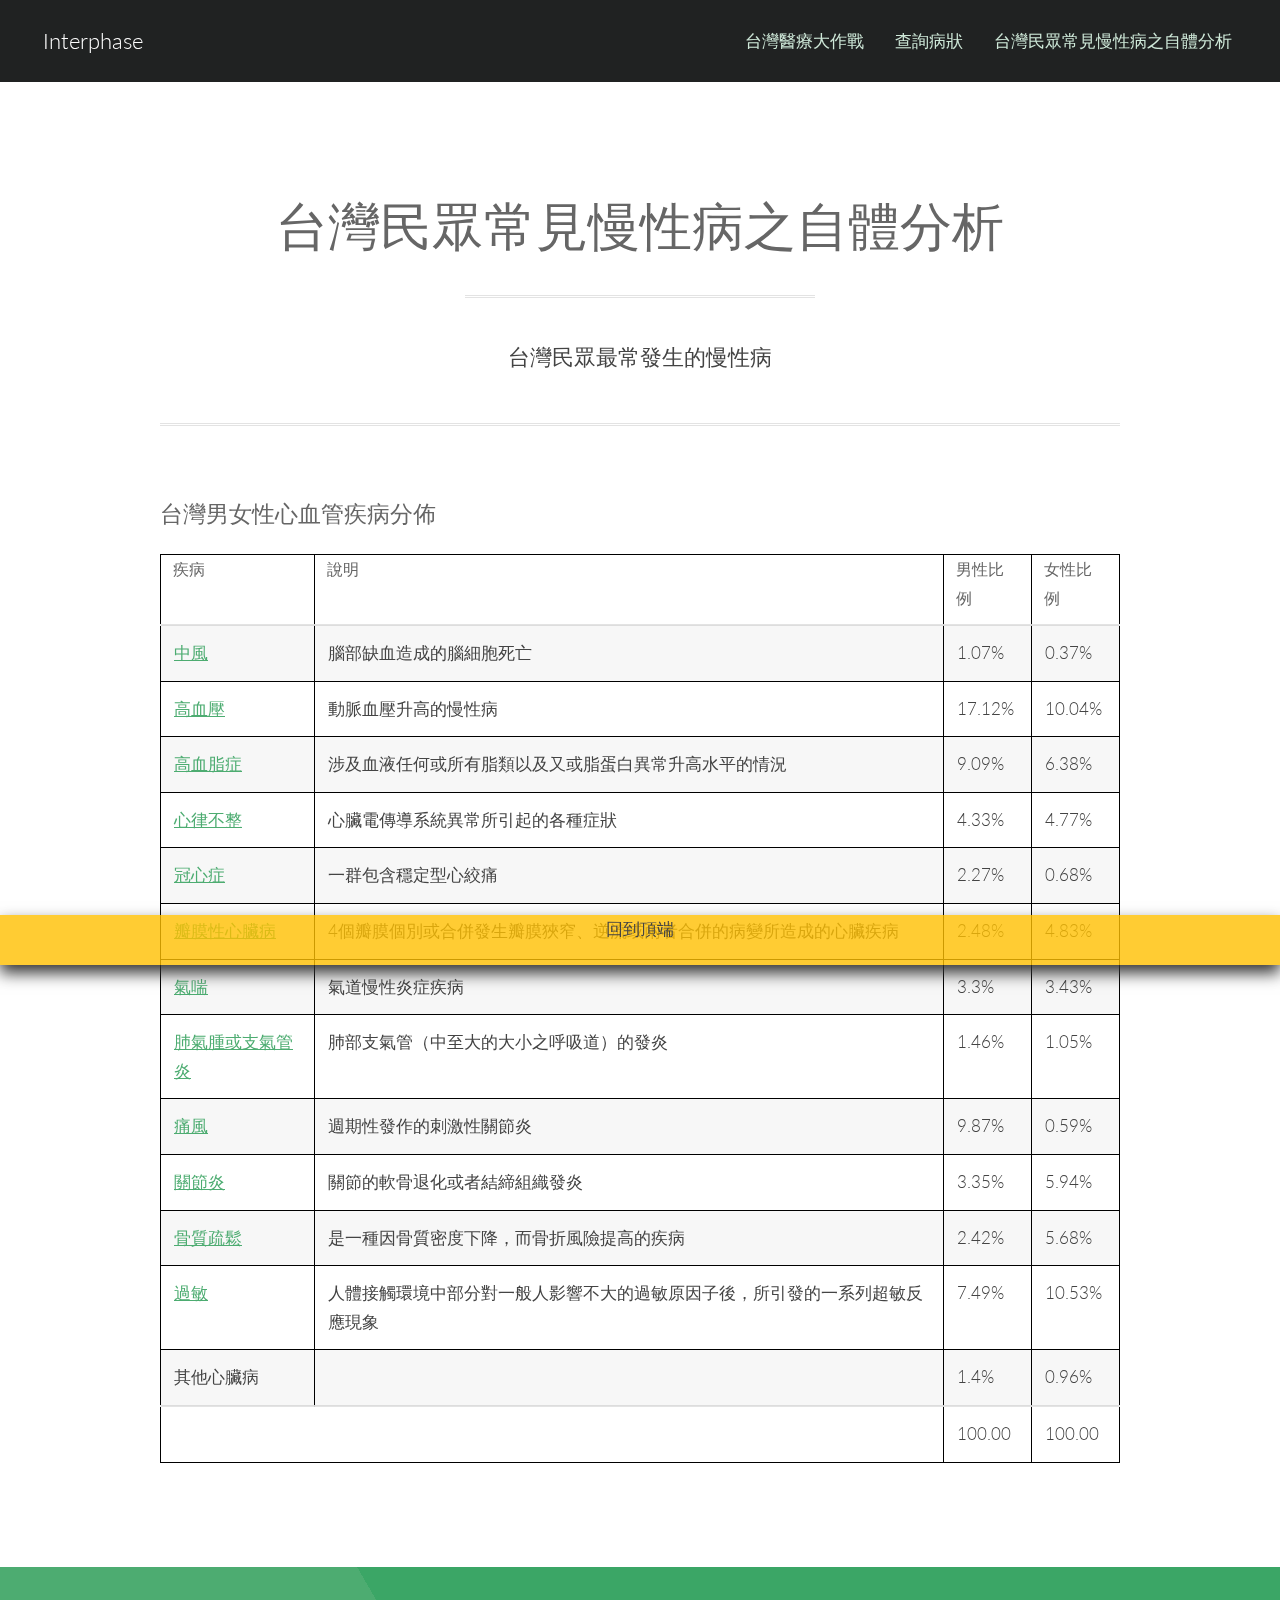
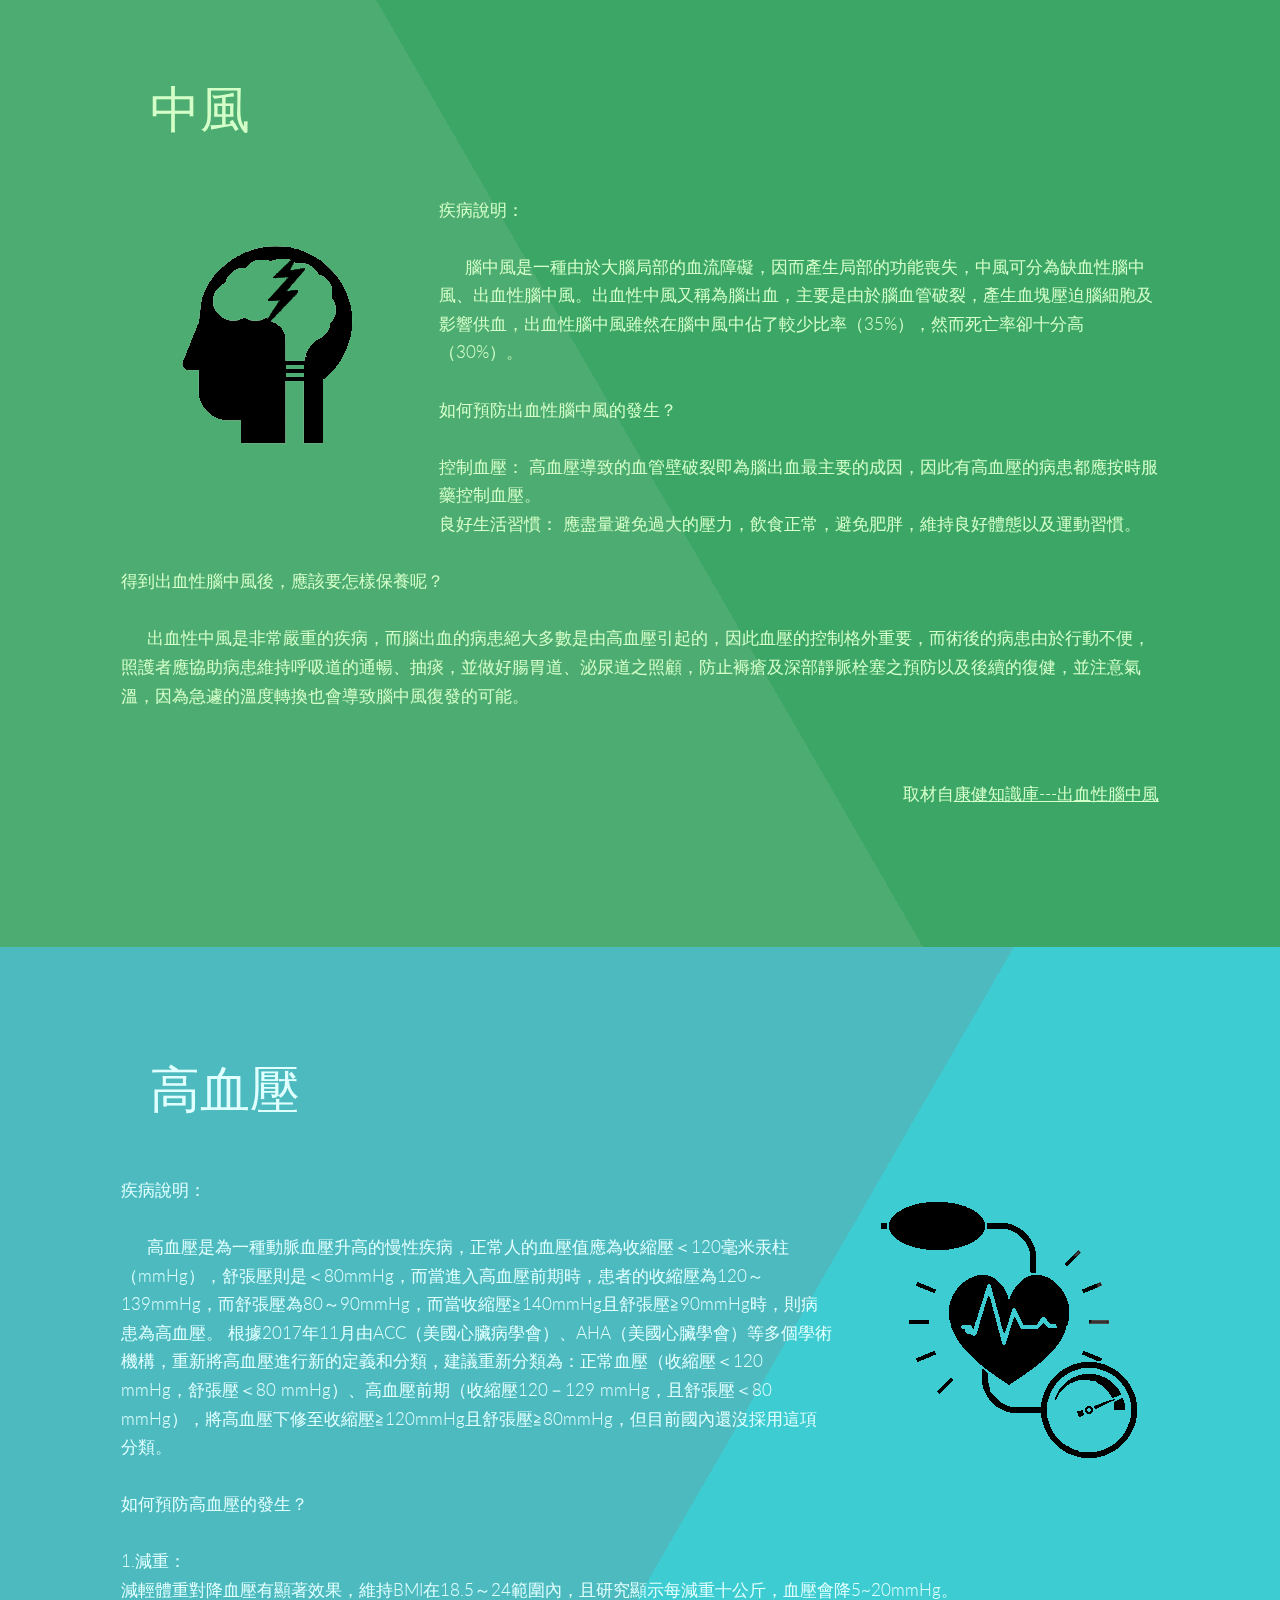
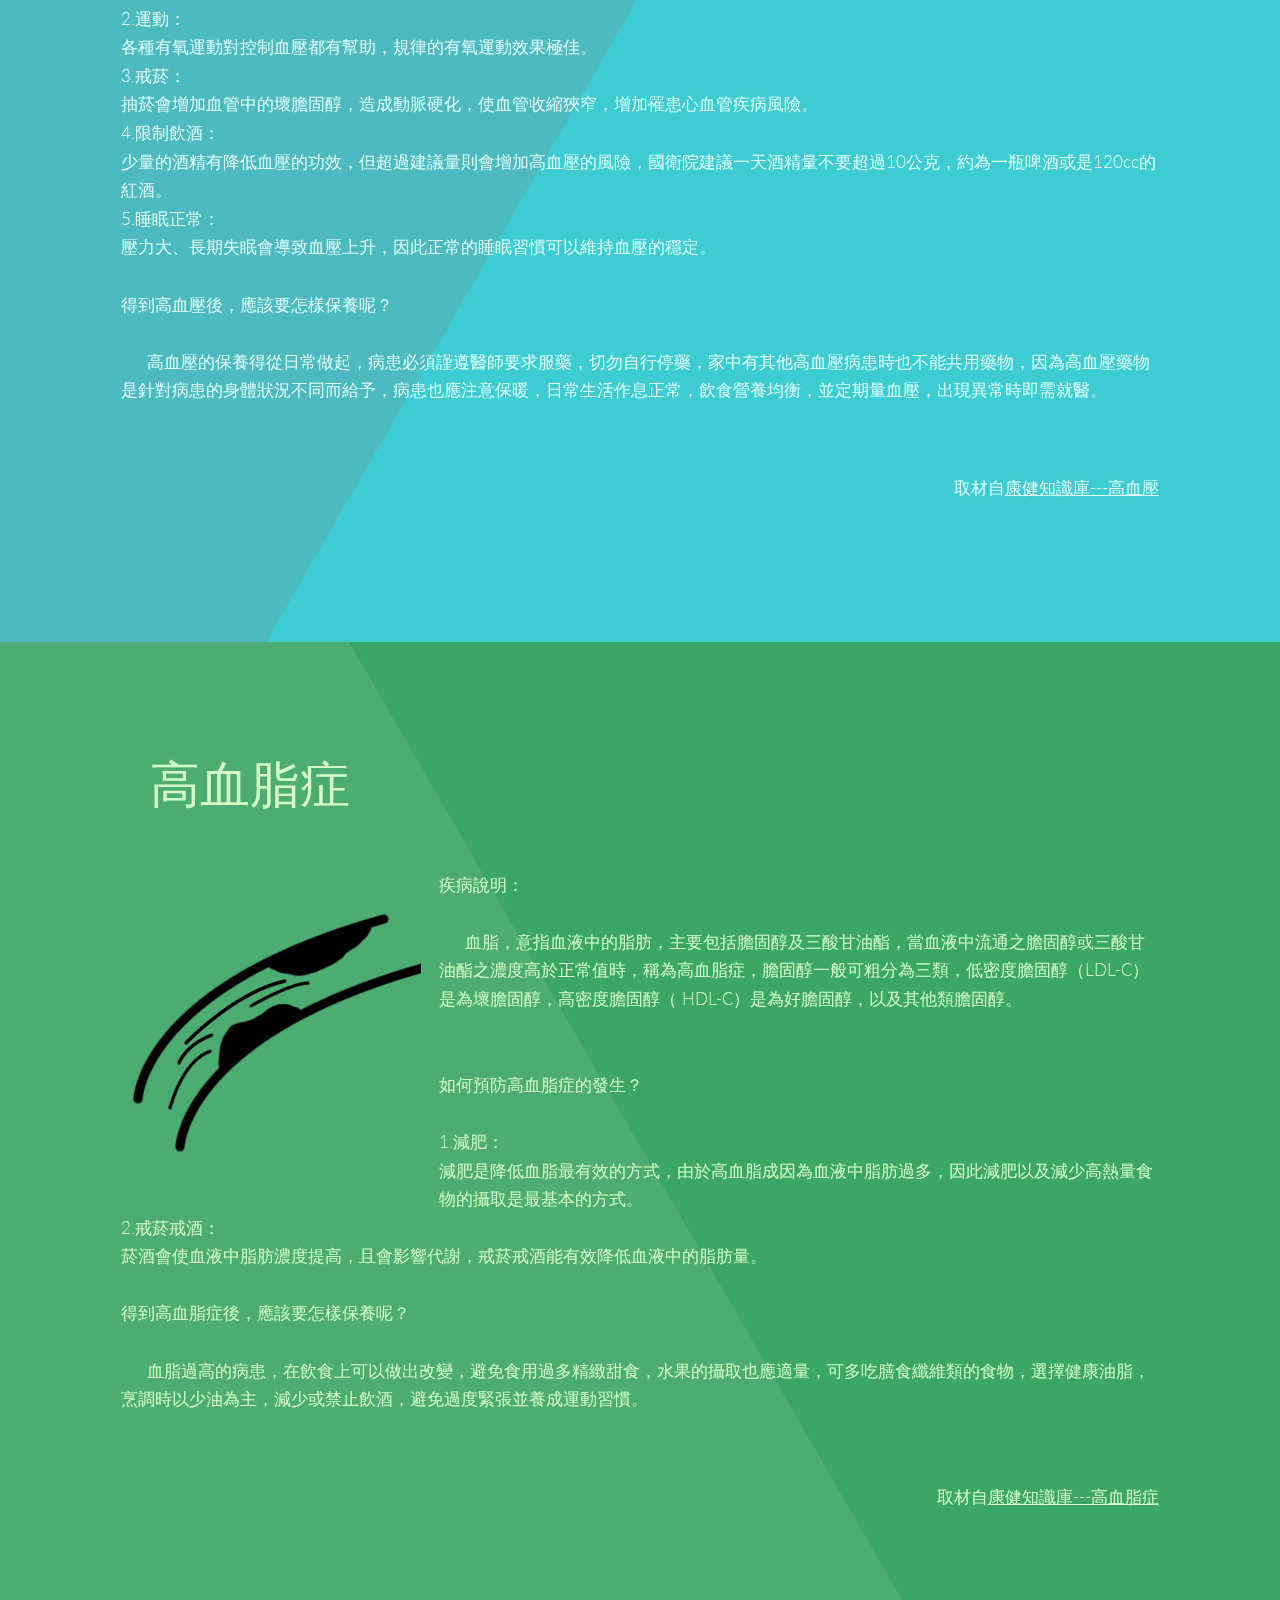
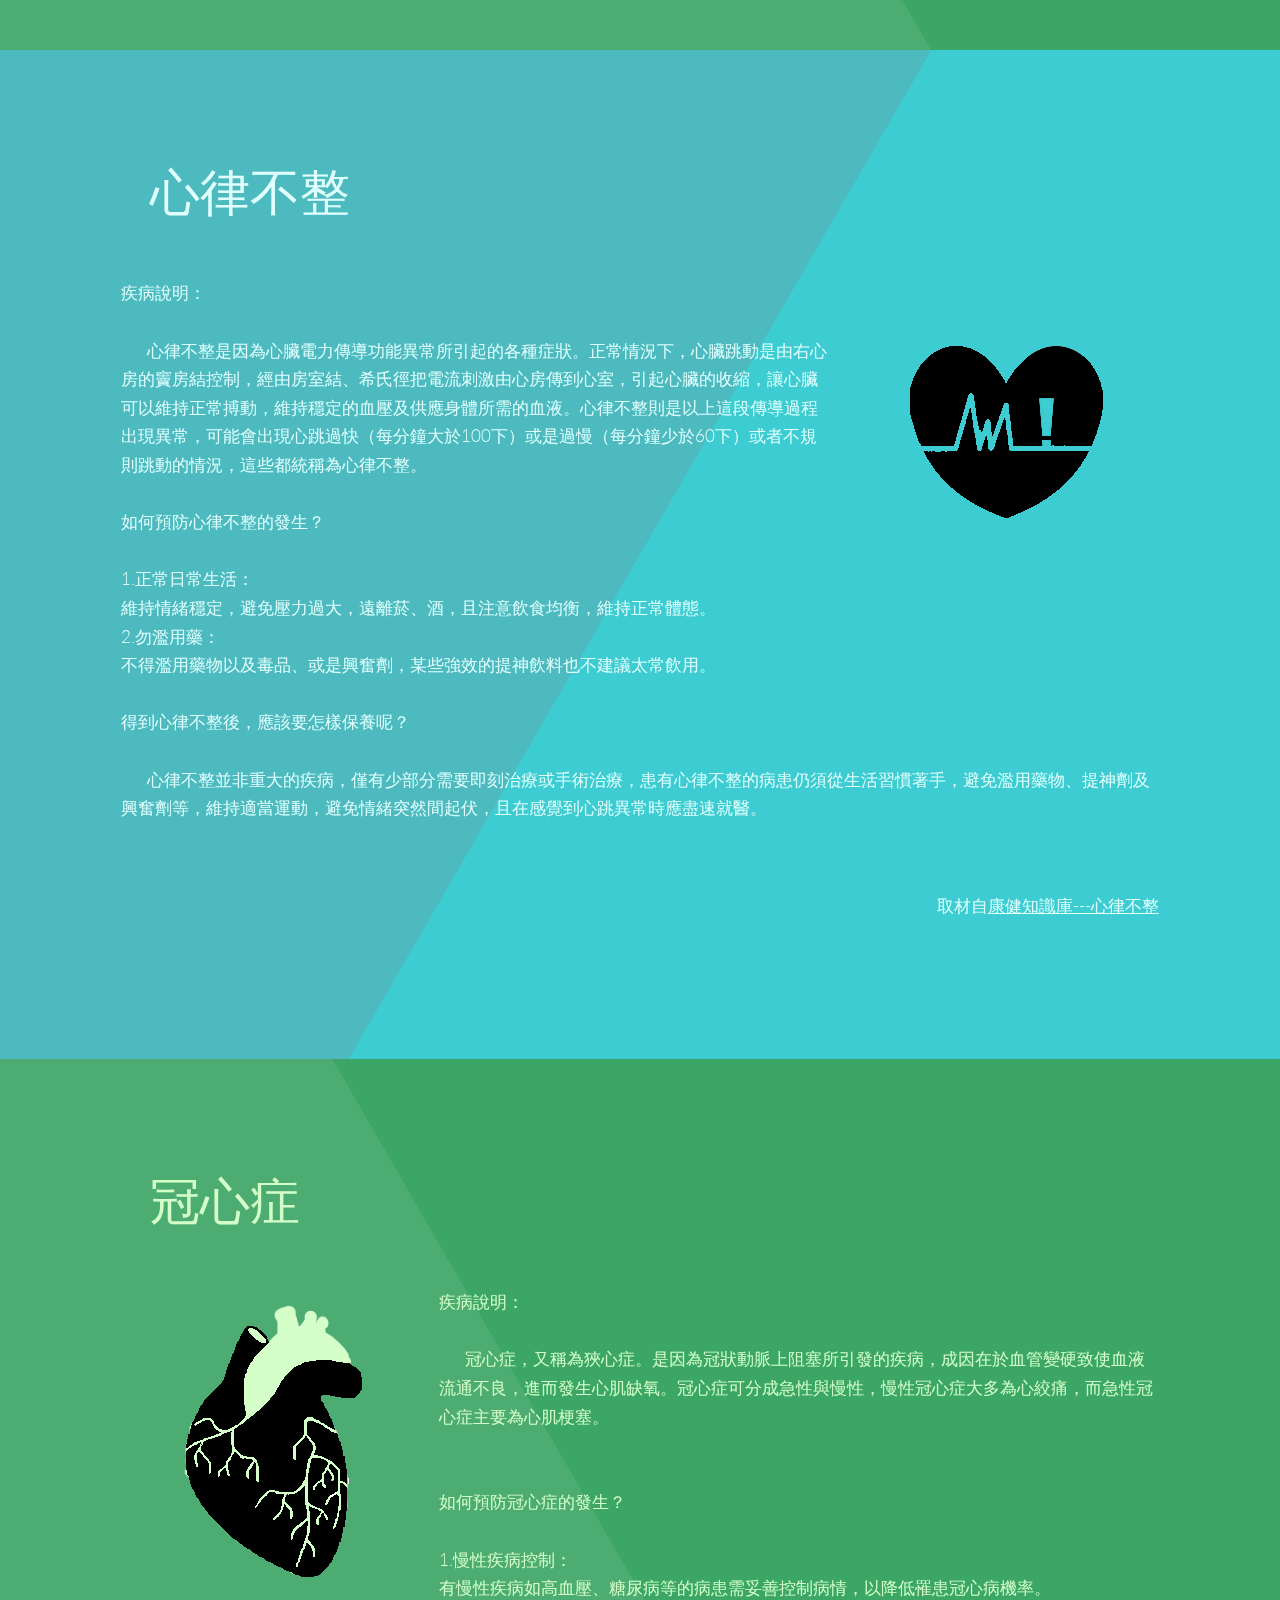
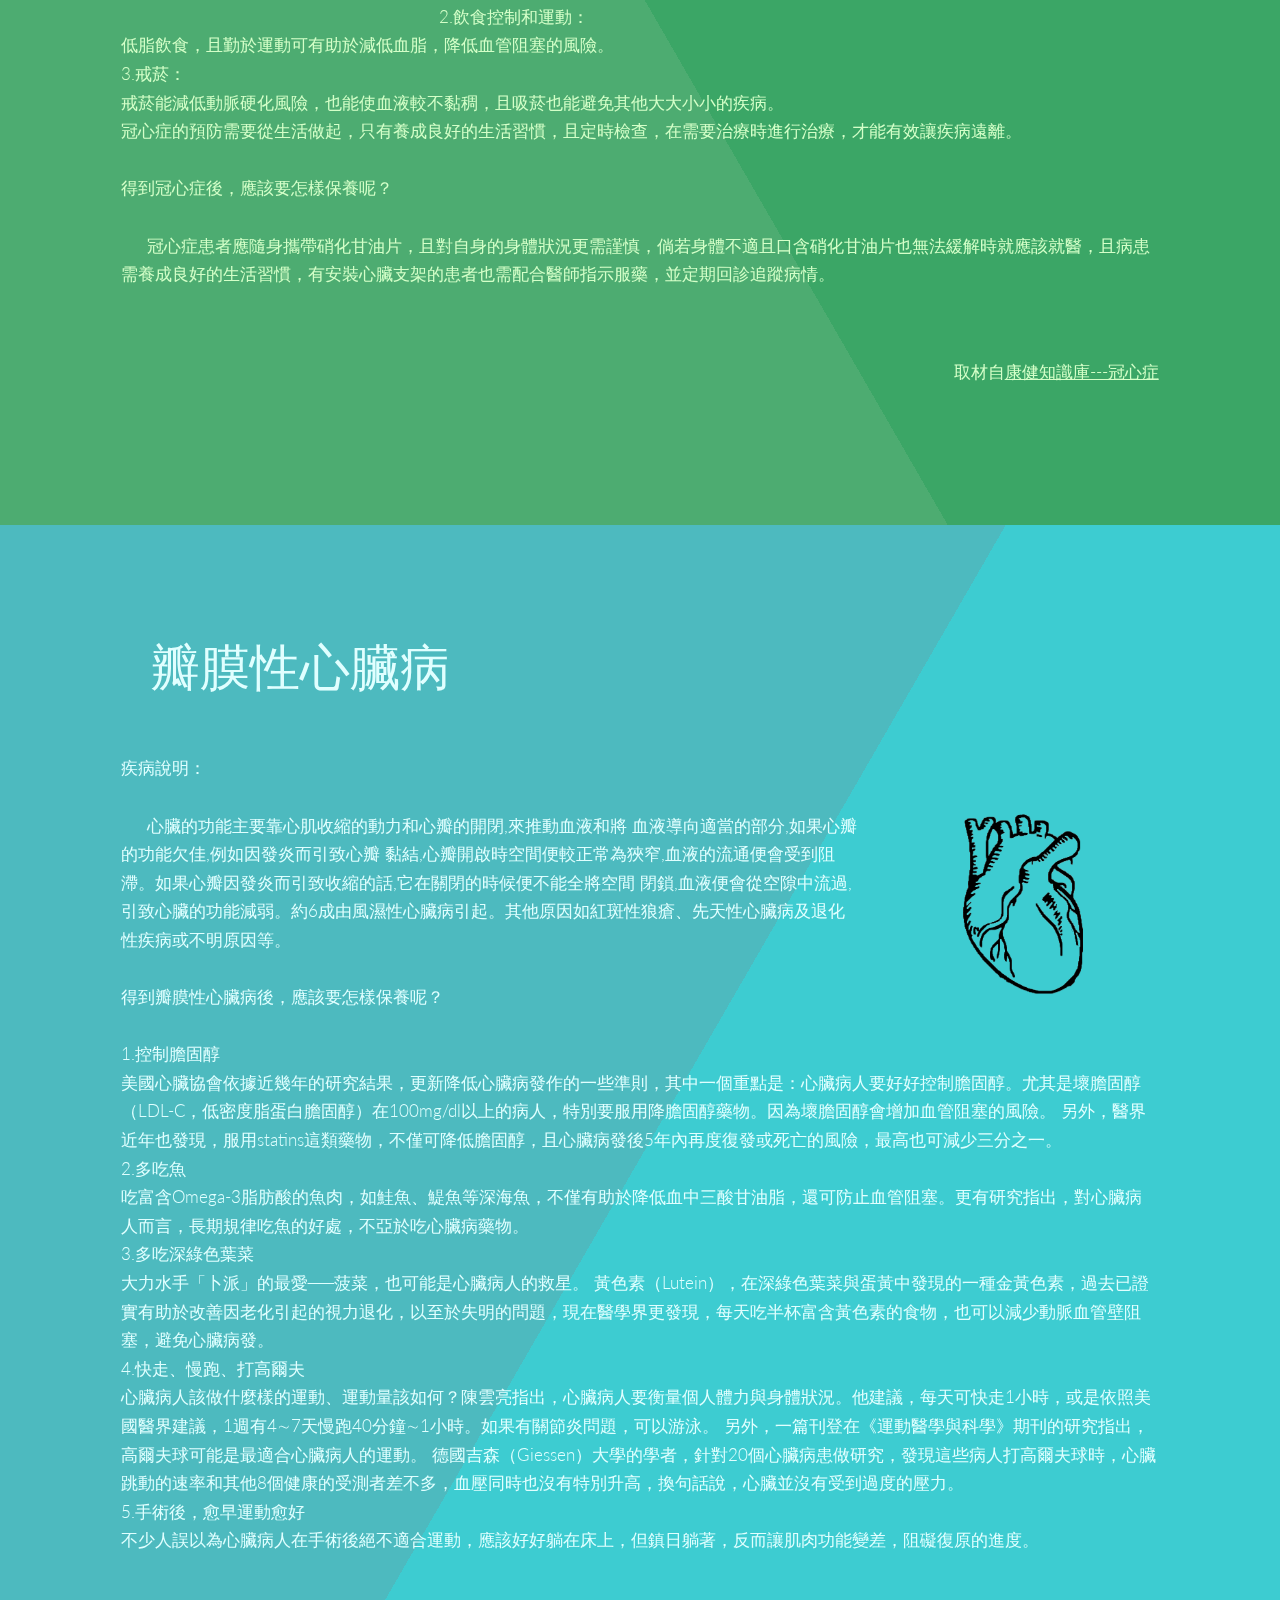
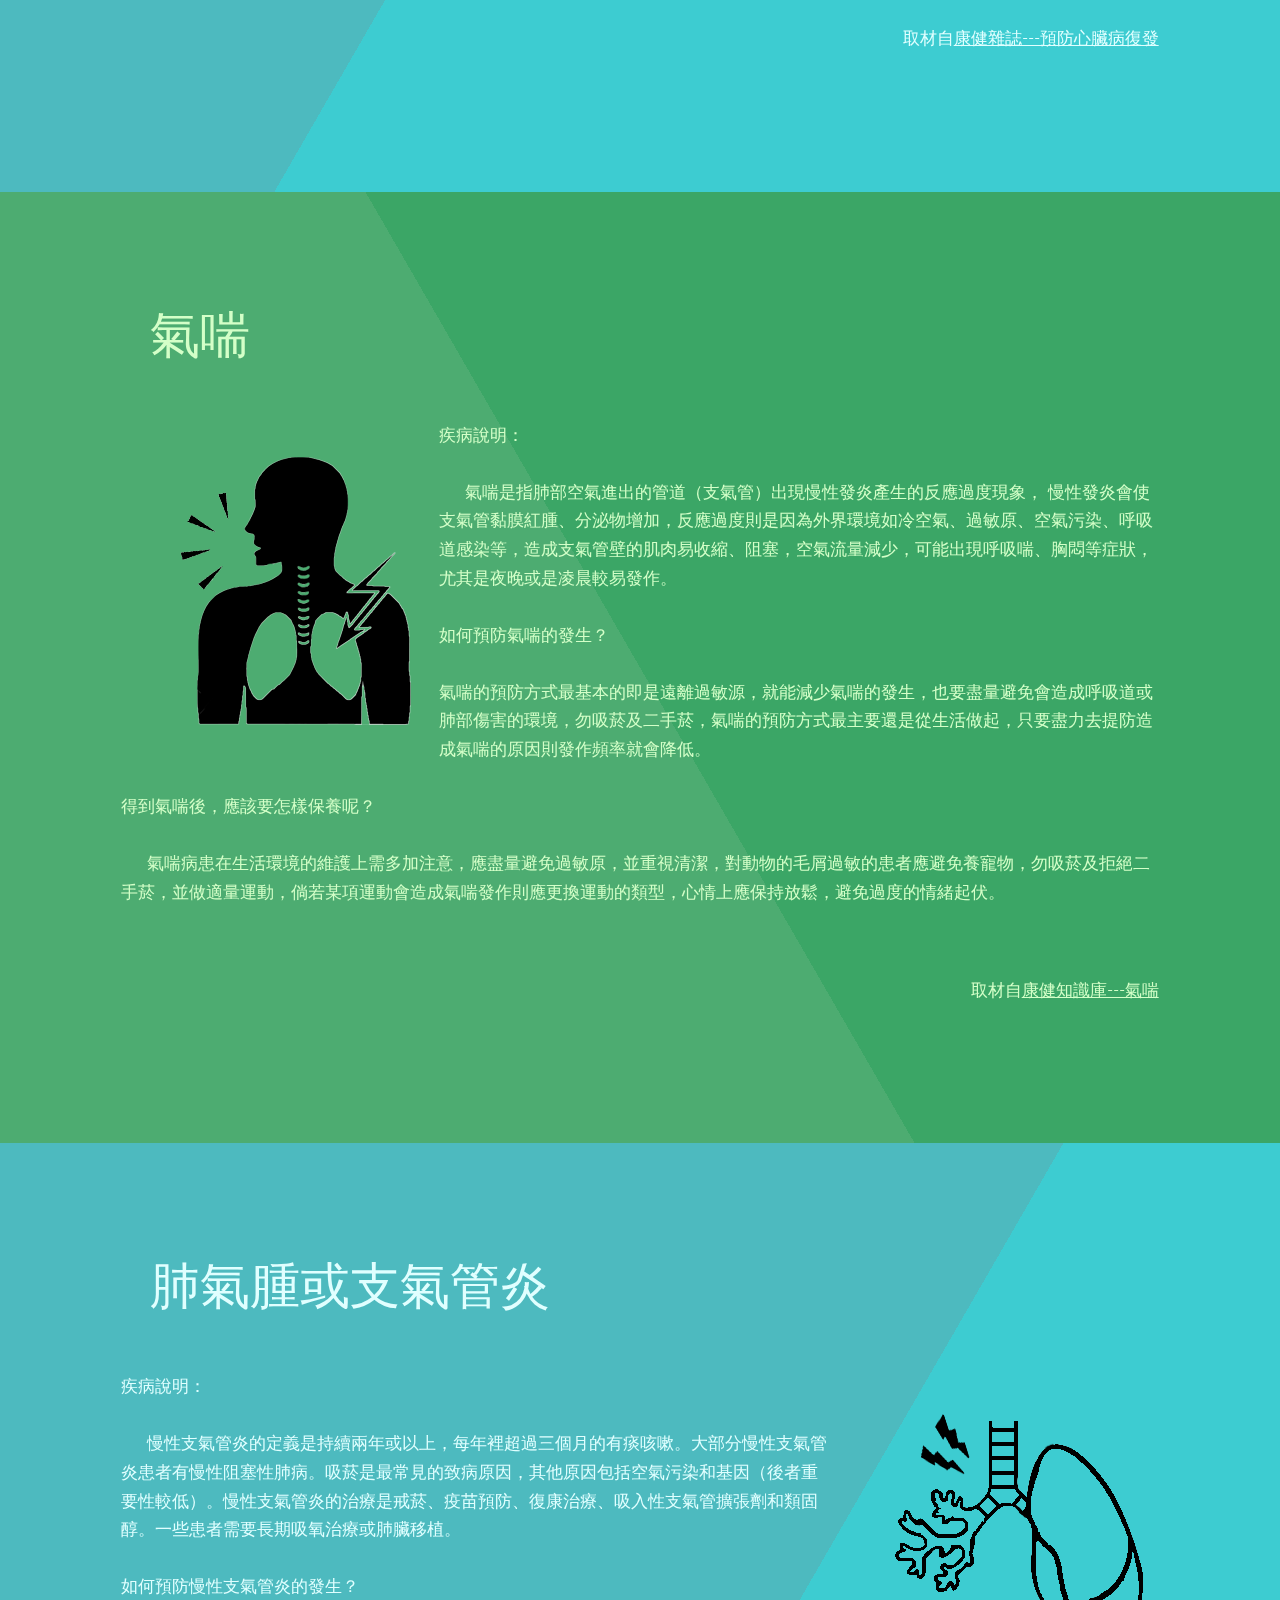
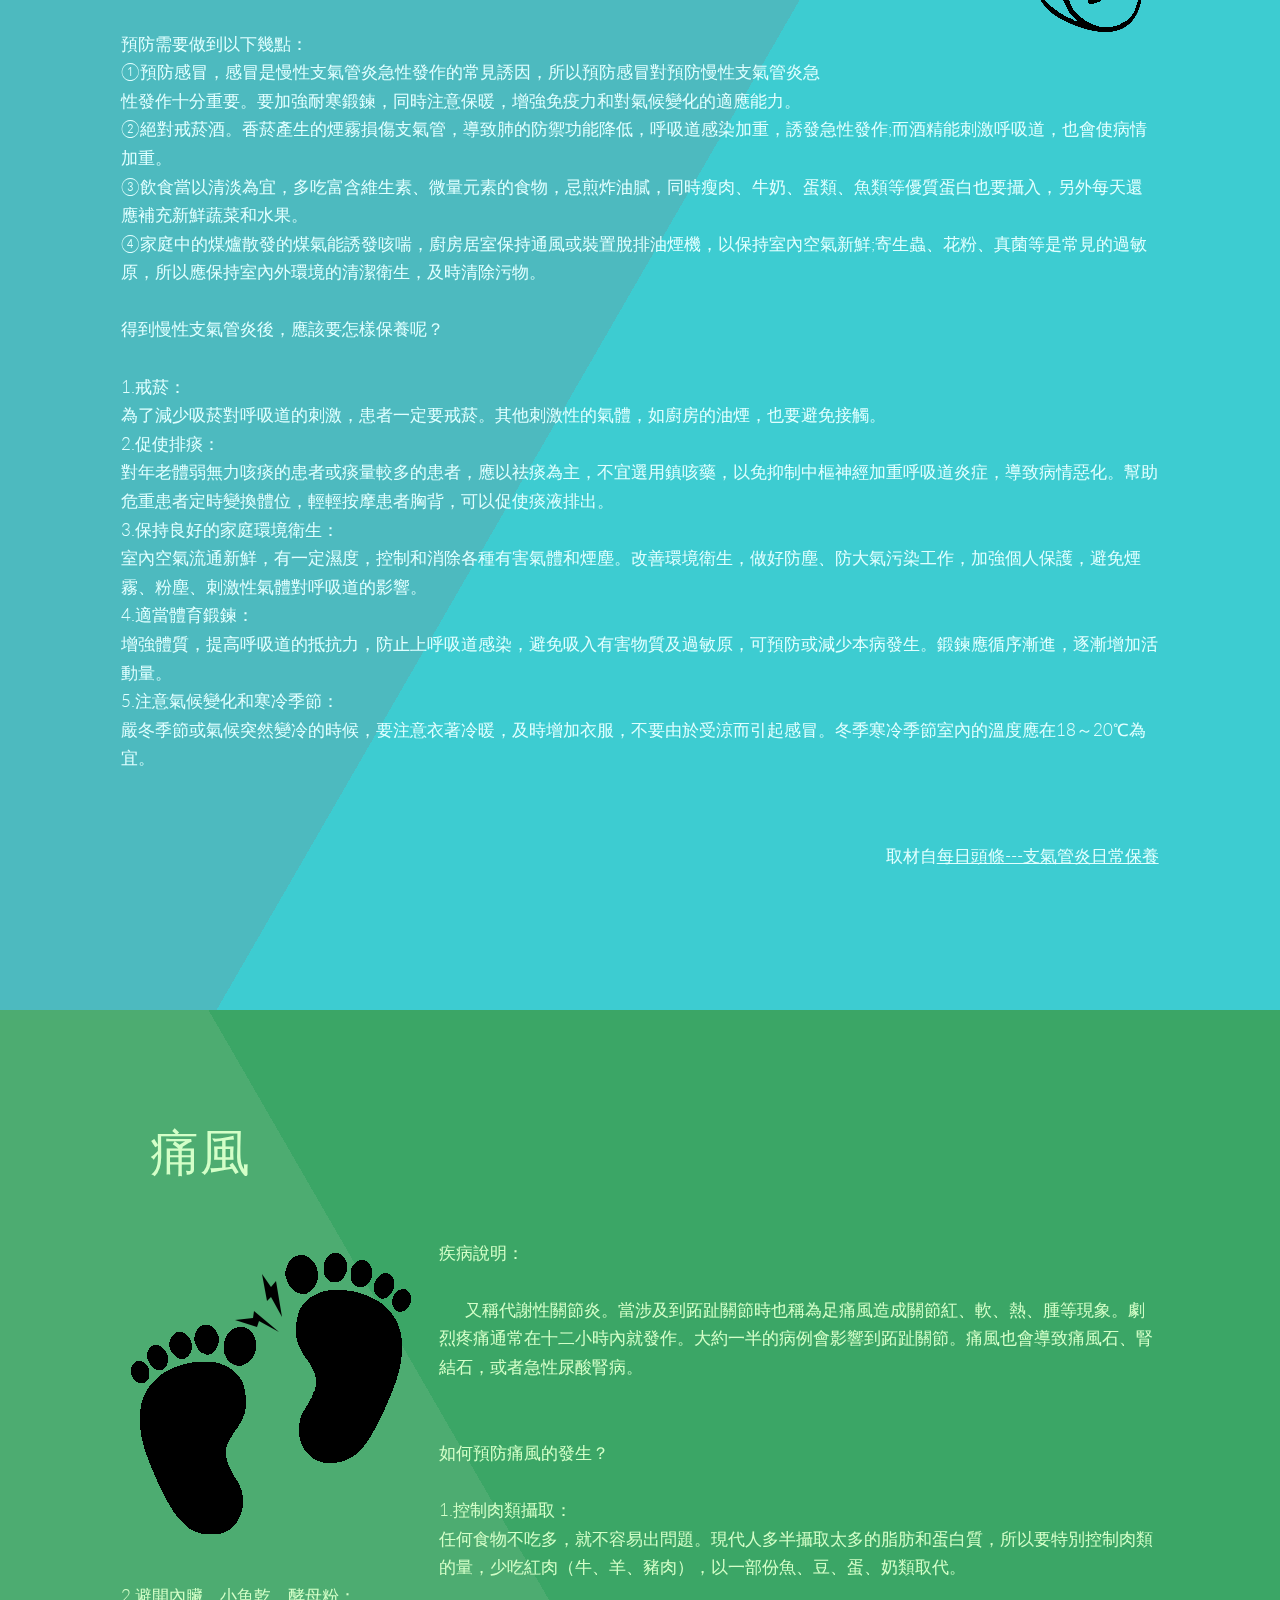
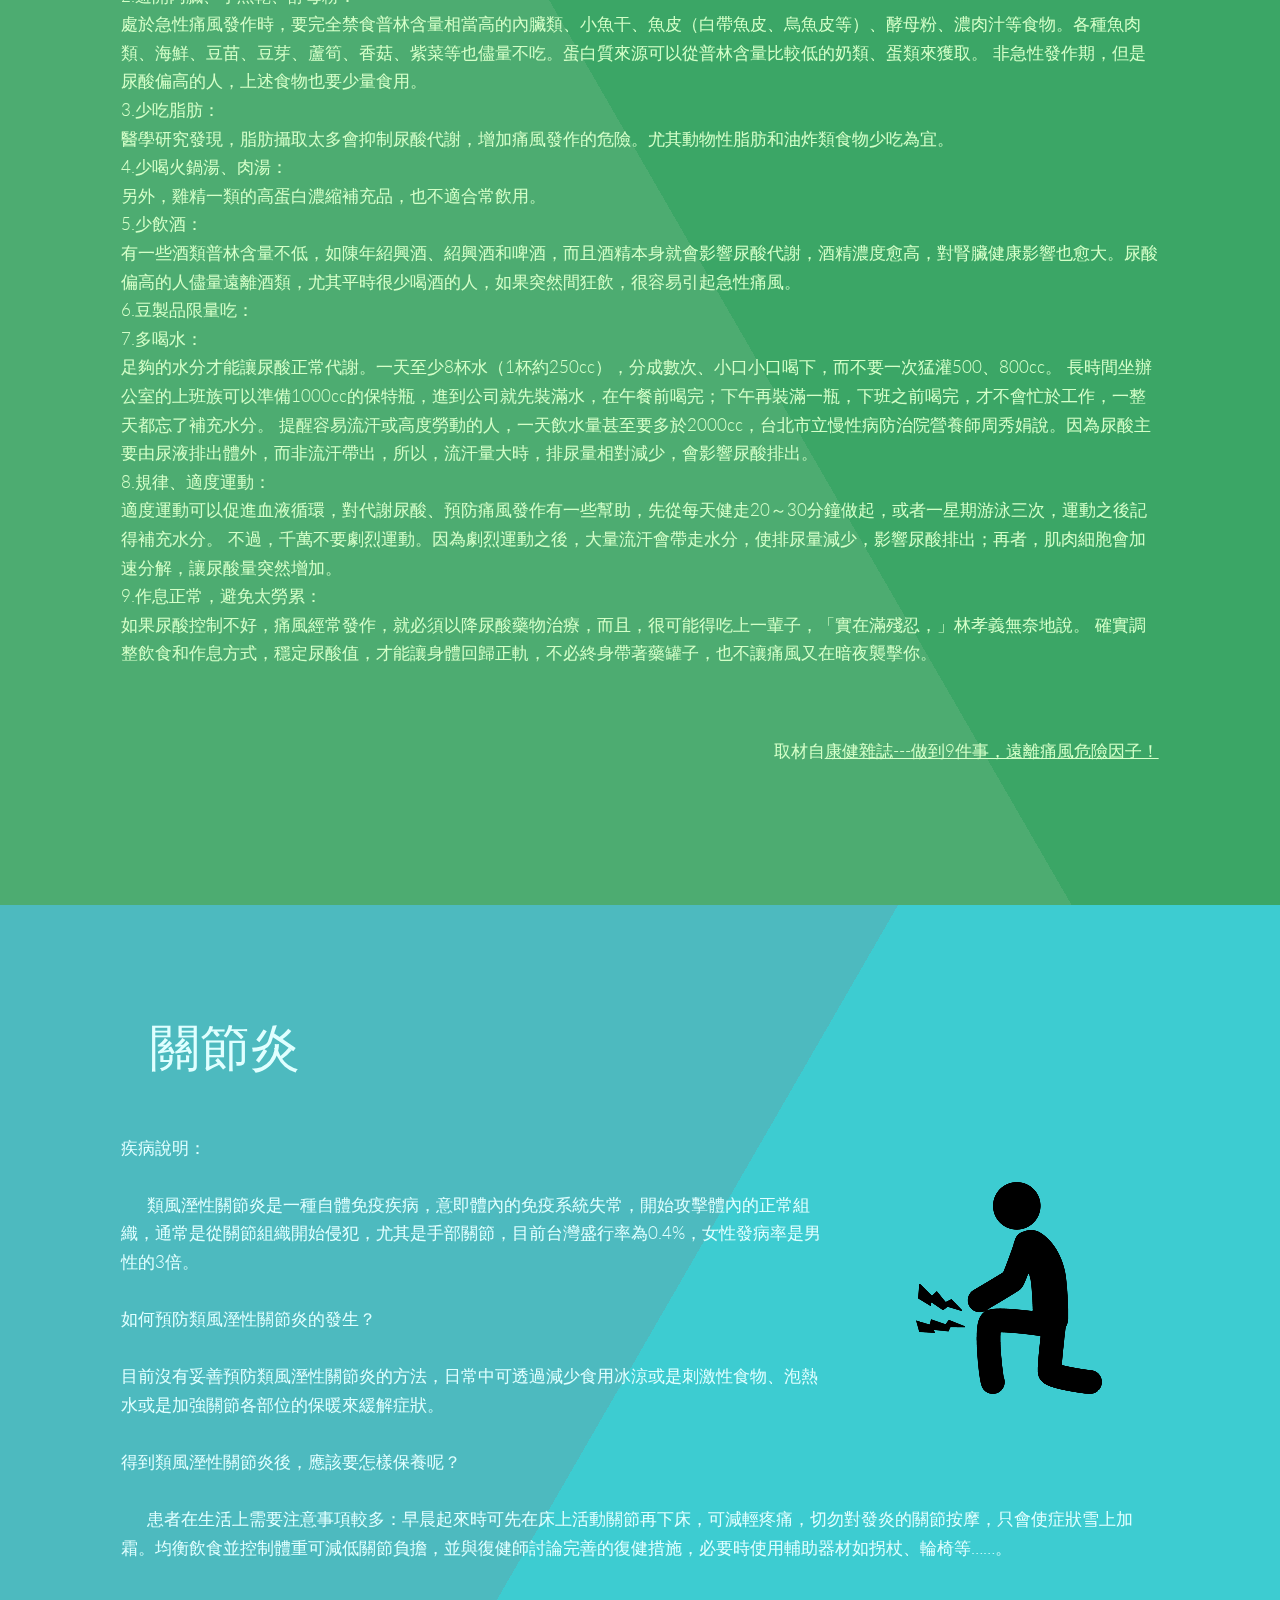
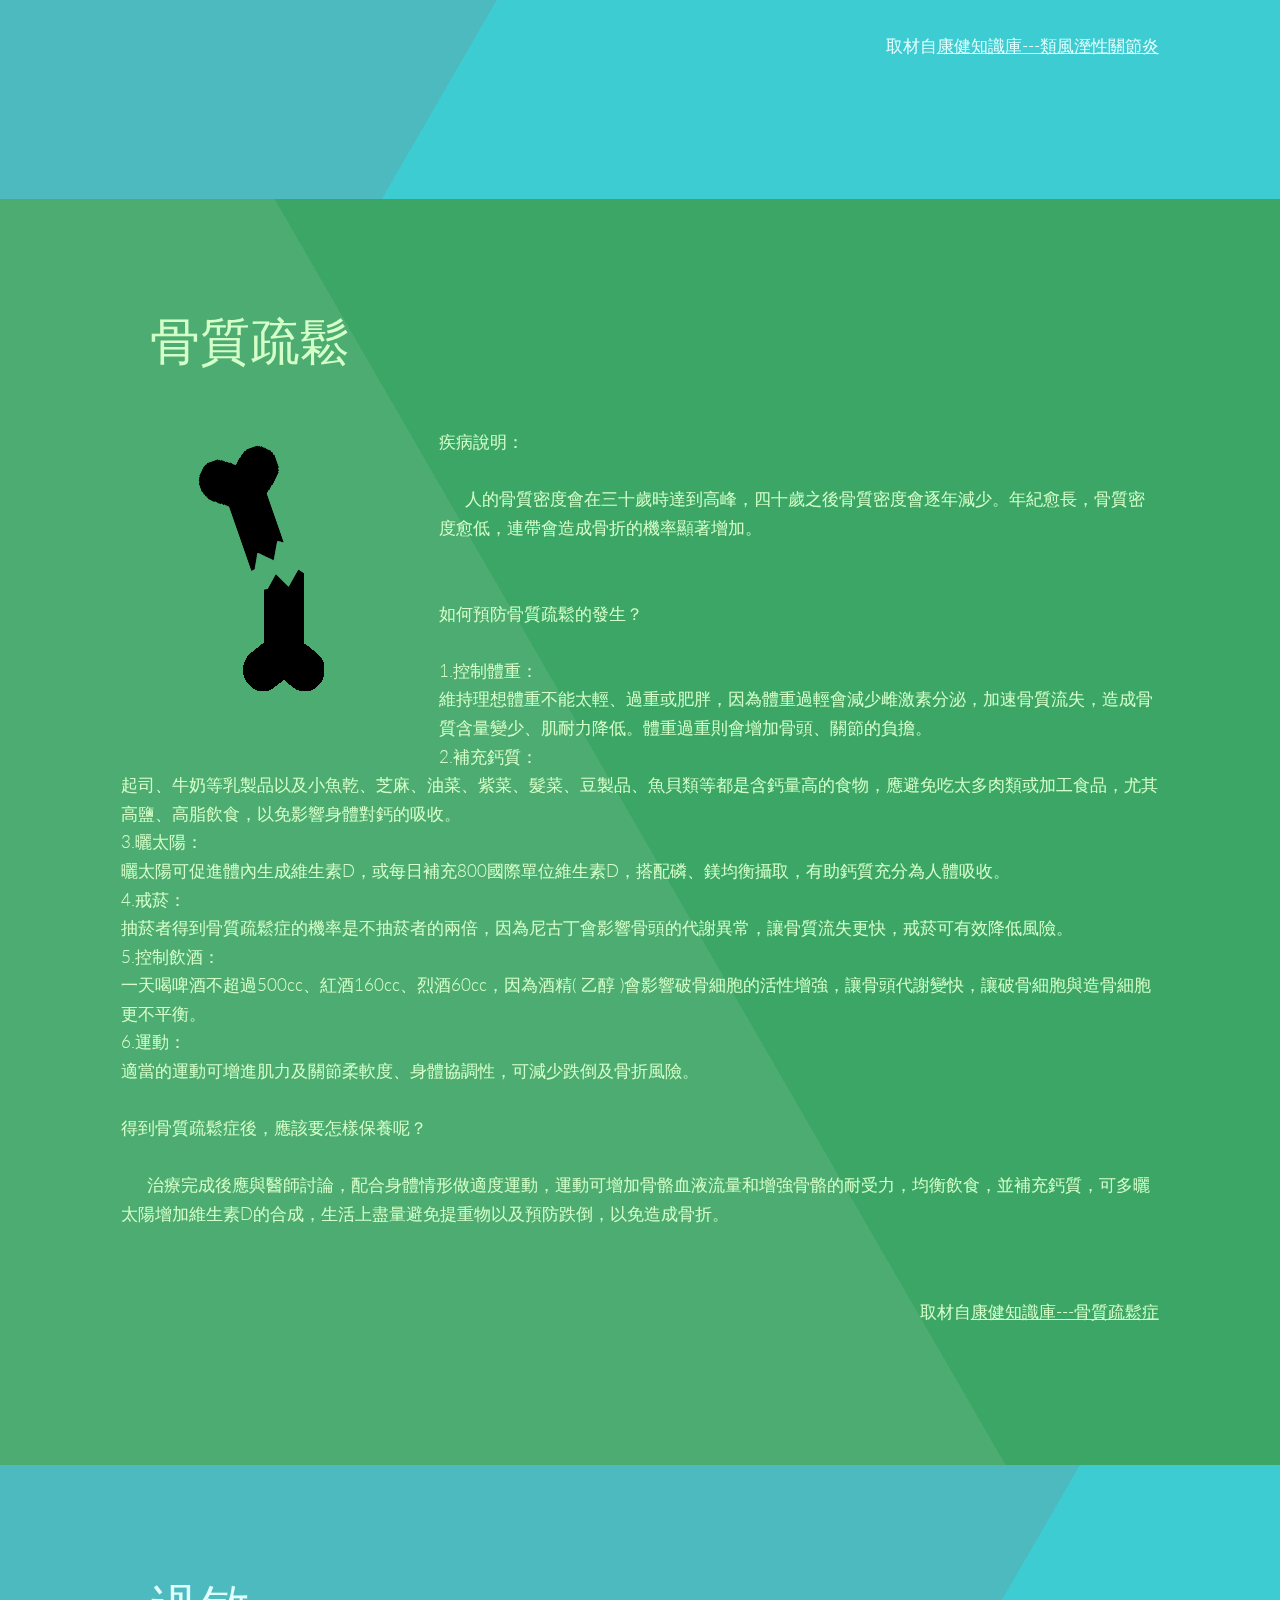
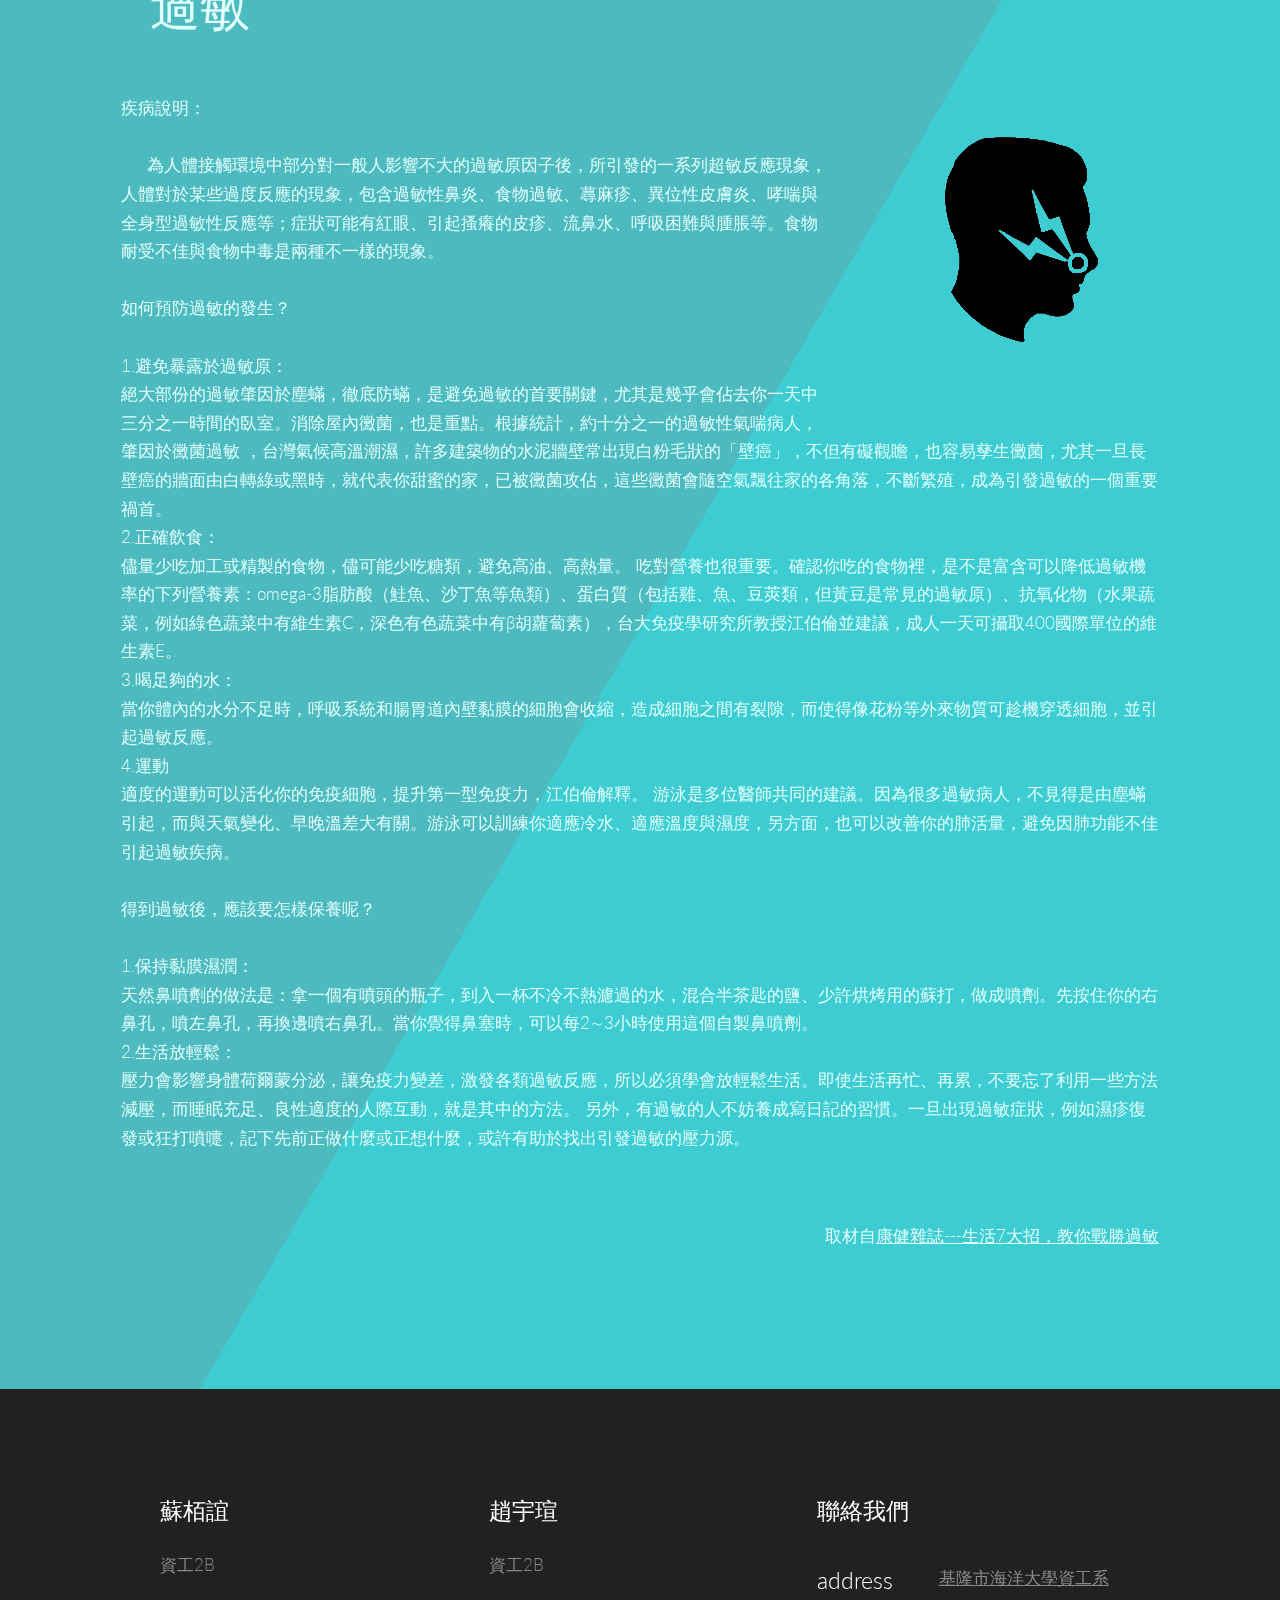
==== instructions.html @ dbf204b2 "First commit" ====
<!DOCTYPE html>

<html lang="en">
	<head>
		<meta charset="UTF-8">
		<title>大學生的10大病狀</title>
		<meta http-equiv="content-type" content="text/html; charset=utf-8" />
		<meta name="description" content="" />
		<meta name="keywords" content="" />
		<script src="js/jquery.min.js"></script>
		<script src="js/skel.min.js"></script>
		<script src="js/skel-layers.min.js"></script>
		<script src="js/init.js"></script>
		<script>
	$(function(){
        $('#main21').click(function(){
        $('html,body').animate({scrollTop:$('#main2').offset().top},800);});
		
		$('#main31').click(function(){
        $('html,body').animate({scrollTop:$('#main3').offset().top},800);});
		
		$('#main41').click(function(){
        $('html,body').animate({scrollTop:$('#main4').offset().top},800);});
		
		$('#main51').click(function(){
        $('html,body').animate({scrollTop:$('#main5').offset().top},800);});
		
		$('#main61').click(function(){
        $('html,body').animate({scrollTop:$('#main6').offset().top},800);});
		
		$('#main71').click(function(){
        $('html,body').animate({scrollTop:$('#main7').offset().top},800);});
		
		$('#main81').click(function(){
        $('html,body').animate({scrollTop:$('#main8').offset().top},800);});
		
		$('#main91').click(function(){
        $('html,body').animate({scrollTop:$('#main9').offset().top},800);});
		
		$('#main101').click(function(){
        $('html,body').animate({scrollTop:$('#main10').offset().top},800);});
		
		$('#main111').click(function(){
        $('html,body').animate({scrollTop:$('#main11').offset().top},800);});
		
		$('#main121').click(function(){
        $('html,body').animate({scrollTop:$('#main12').offset().top},800);});
		
		$('#main131').click(function(){
        $('html,body').animate({scrollTop:$('#main13').offset().top},800);});
		
		$('#top-bar').click(function(){
        $('html,body').animate({scrollTop:$('#header').offset().top},800);});
		
		
		$(function(){
　$(window).load(function(){
　　$(window).bind('scroll resize', function(){
　　var $this = $(this);
　　var $this_Top=$this.scrollTop();

　　//當高度小於100時，關閉區塊
　　if($this_Top < 100){
　　　$('#top-bar').stop().animate({bottom:"-65px"});
　　　}
　　　　if($this_Top > 100){
　　　　$('#top-bar').stop().animate({bottom:"0px"});
　　　 }
　　}).scroll();
　});
});

		
		
	});
</script>
		
		
		</script>
		<noscript>
			<link rel="stylesheet" href="css/skel.css" />
			<link rel="stylesheet" href="css/style.css" />
			<link rel="stylesheet" href="css/style-xlarge.css" />
		</noscript>
	</head>
	<body>
	<div id="top-bar">
	<p>回到頂端</p>
	
	</div>
<!-- Header -->   
			<header id="header">
				<h1><a href="homepage.html">Interphase</a></h1>
				<nav id="nav">
					<ul>
						<li><a href="homepage.html" target="_blank">台灣醫療大作戰</a></li>   <!-- 開新的一個視窗---->
						<li><a href="searchsick.html" target="_blank">查詢病狀</a></li>
						<li><a href="instructions.html" target="_blank">台灣民眾常見慢性病之自體分析</a></li>    
					</ul>
				</nav>
			</header>

		

		
			<!--<section id="one" class="wrapper style1 align-center">
				

		<!-- Main -->
			<section id="main" class="wrapper style2">
				<div class="container">

					<header class="major">
						<h2>台灣民眾常見慢性病之自體分析</h2>
						<p>台灣民眾最常發生的慢性病</p>
					</header>

					<!-- Table -->
					<section>
							<h3>台灣男女性心血管疾病分佈</h3>
							<div class="table-wrapper">
								<table>
									<thead>
										<tr>
											<th>疾病</th>
											<th>說明</th>
											<th>男性比例</th>
											<th>女性比例</th>
										</tr>
									</thead>
									<tbody>
										<tr>
											<td><a style="cursor: pointer;" id= "main21" >中風</a></td>
											<td>腦部缺血造成的腦細胞死亡</td>
											<td>1.07%</td>
											<td>0.37%</td>
										</tr>
										<tr>
											<td><a style="cursor: pointer;"id= "main31">高血壓</a></td>
											<td>動脈血壓升高的慢性病</td>
											<td>17.12%</td>
											<td>10.04%</td>
										</tr>
										<tr>
											<td><a style="cursor: pointer;"id= "main41">高血脂症</a></td>
											<td>涉及血液任何或所有脂類以及又或脂蛋白異常升高水平的情況</td>
											<td>9.09%</td>
											<td>6.38%</td>
										</tr>
										<tr>
											<td><a style="cursor: pointer;"id= "main51">心律不整</a></td>
											<td>心臟電傳導系統異常所引起的各種症狀</td>
											<td>4.33%</td>
											<td>4.77%</td>
										</tr>
										<tr>
											<td><a style="cursor: pointer;"id= "main61">冠心症</a></td>
											<td>一群包含穩定型心絞痛</td>
											<td>2.27%</td>
											<td>0.68%</td>
										</tr>
										<tr>
											<td><a style="cursor: pointer;"id= "main71">瓣膜性心臟病</a></td>
											<td>4個瓣膜個別或合併發生瓣膜狹窄、逆流或兩者合併的病變所造成的心臟疾病</td>
											<td>2.48%</td>
											<td>4.83%</td>
										</tr>
										<tr>
											<td><a style="cursor: pointer;"id= "main81">氣喘</a></td>
											<td>氣道慢性炎症疾病</td>
											<td>3.3%</td>
											<td>3.43%</td>
										</tr>
										<tr>
											<td><a style="cursor: pointer;"id= "main91">肺氣腫或支氣管炎</a></td>
											<td>肺部支氣管（中至大的大小之呼吸道）的發炎</td>
											<td>1.46%</td>
											<td>1.05%</td>
										</tr>
										<tr>
											<td><a style="cursor: pointer;"id= "main101">痛風</a></td>
											<td>週期性發作的刺激性關節炎</td>
											<td>9.87%</td>
											<td>0.59%</td>
										</tr>
										<tr>
											<td><a style="cursor: pointer;"id= "main111">關節炎</a></td>
											<td>關節的軟骨退化或者結締組織發炎</td>
											<td>3.35%</td>
											<td>5.94%</td>
										</tr>
										<tr>
											<td><a style="cursor: pointer;"id= "main121">骨質疏鬆</a></td>
											<td>是一種因骨質密度下降，而骨折風險提高的疾病</td>
											<td>2.42%</td>
											<td>5.68%</td>
										</tr>
										<tr>
											<td><a style="cursor: pointer;"id= "main131">過敏</a></td>
											<td>人體接觸環境中部分對一般人影響不大的過敏原因子後，所引發的一系列超敏反應現象</td>
											<td>7.49%</td>
											<td>10.53%</td>
										</tr>
										<tr>
											<td>其他心臟病</td>
											<td></td>
											<td>1.4%</td>
											<td>0.96%</td>
										</tr>
									</tbody>
									<tfoot>
										<tr>
											<td colspan="2"></td>
											<td>100.00</td>
											<td>100.00</td>
										</tr>
									</tfoot>
									
								</table>
							</div>
							
				</section>
			</section>			
			<section id="main2" class="wrapper style3">
							
						
							
							<h4 id = "中風">中風</h4>
							<p><span class="image left"><img src="images/中風.png" alt="" /></span>疾病說明：<br><br>&emsp;&emsp;腦中風是一種由於大腦局部的血流障礙，因而產生局部的功能喪失，中風可分為缺血性腦中風、出血性腦中風。出血性中風又稱為腦出血，主要是由於腦血管破裂，產生血塊壓迫腦細胞及影響供血，出血性腦中風雖然在腦中風中佔了較少比率（35%），然而死亡率卻十分高（30%）。<br><br>如何預防出血性腦中風的發生？<br><br>控制血壓： 高血壓導致的血管壁破裂即為腦出血最主要的成因，因此有高血壓的病患都應按時服藥控制血壓。<br>
良好生活習慣： 應盡量避免過大的壓力，飲食正常，避免肥胖，維持良好體態以及運動習慣。<br><br>得到出血性腦中風後，應該要怎樣保養呢？<br><br>&emsp;&emsp;出血性中風是非常嚴重的疾病，而腦出血的病患絕大多數是由高血壓引起的，因此血壓的控制格外重要，而術後的病患由於行動不便，照護者應協助病患維持呼吸道的通暢、抽痰，並做好腸胃道、泌尿道之照顧，防止褥瘡及深部靜脈栓塞之預防以及後續的復健，並注意氣溫，因為急遽的溫度轉換也會導致腦中風復發的可能。<br><p align="right">取材自<a href="https://kb.commonhealth.com.tw/library/8.html" target="_blank">康健知識庫---出血性腦中風</p></a></p>

			</section>			
			<section id="main3" class="wrapper style4">		
			
							<h4 id = "高血壓">高血壓</h4>
							<p><span class="image right"><img src="images/high.png" alt="" /></span>疾病說明：<br><br>&emsp;&emsp;高血壓是為一種動脈血壓升高的慢性疾病，正常人的血壓值應為收縮壓＜120毫米汞柱（mmHg），舒張壓則是＜80mmHg，而當進入高血壓前期時，患者的收縮壓為120～139mmHg，而舒張壓為80～90mmHg，而當收縮壓≧140mmHg且舒張壓≧90mmHg時，則病患為高血壓。 
根據2017年11月由ACC（美國心臟病學會）、AHA（美國心臟學會）等多個學術機構，重新將高血壓進行新的定義和分類，建議重新分類為：正常血壓（收縮壓＜120 mmHg，舒張壓＜80 mmHg）、高血壓前期（收縮壓120－129 mmHg，且舒張壓＜80 mmHg），將高血壓下修至收縮壓≧120mmHg且舒張壓≧80mmHg，但目前國內還沒採用這項分類。<br><br>如何預防高血壓的發生？<br><br>1.減重： <br>減輕體重對降血壓有顯著效果，維持BMI在18.5～24範圍內，且研究顯示每減重十公斤，血壓會降5~20mmHg。 <br>
2.運動： <br>各種有氧運動對控制血壓都有幫助，規律的有氧運動效果極佳。 <br>
3.戒菸： <br>抽菸會增加血管中的壞膽固醇，造成動脈硬化，使血管收縮狹窄，增加罹患心血管疾病風險。 <br>
4.限制飲酒：<br> 少量的酒精有降低血壓的功效，但超過建議量則會增加高血壓的風險，國衛院建議一天酒精量不要超過10公克，約為一瓶啤酒或是120cc的紅酒。<br> 
5.睡眠正常：<br> 壓力大、長期失眠會導致血壓上升，因此正常的睡眠習慣可以維持血壓的穩定。<br><br>得到高血壓後，應該要怎樣保養呢？<br><br>&emsp;&emsp;高血壓的保養得從日常做起，病患必須謹遵醫師要求服藥，切勿自行停藥，家中有其他高血壓病患時也不能共用藥物，因為高血壓藥物是針對病患的身體狀況不同而給予，病患也應注意保暖，日常生活作息正常，飲食營養均衡，並定期量血壓，出現異常時即需就醫。<br><p align="right">取材自<a href="https://kb.commonhealth.com.tw/library/47.html" target="_blank">康健知識庫---高血壓</p></a></p>
			</section>			
			<section id="main4" class="wrapper style3">					
							<h4 id = "高血脂症">高血脂症</h4>
							<p><span class="image left"><img src="images/高血脂.png" alt="" /></span>疾病說明：<br><br>&emsp;&emsp;血脂，意指血液中的脂肪，主要包括膽固醇及三酸甘油酯，當血液中流通之膽固醇或三酸甘油酯之濃度高於正常值時，稱為高血脂症，膽固醇一般可粗分為三類，低密度膽固醇（LDL-C）是為壞膽固醇，高密度膽固醇（ HDL-C）是為好膽固醇，以及其他類膽固醇。<br><br><br>如何預防高血脂症的發生？<br><br>1.減肥： <br>減肥是降低血脂最有效的方式，由於高血脂成因為血液中脂肪過多，因此減肥以及減少高熱量食物的攝取是最基本的方式。 <br>
2.戒菸戒酒： <br>菸酒會使血液中脂肪濃度提高，且會影響代謝，戒菸戒酒能有效降低血液中的脂肪量。<br><br>得到高血脂症後，應該要怎樣保養呢？<br><br>&emsp;&emsp;血脂過高的病患，在飲食上可以做出改變，避免食用過多精緻甜食，水果的攝取也應適量，可多吃膳食纖維類的食物，選擇健康油脂，烹調時以少油為主，減少或禁止飲酒，避免過度緊張並養成運動習慣。<br><p align="right">取材自<a href="https://kb.commonhealth.com.tw/library/48.html" target="_blank">康健知識庫---高血脂症</p></a></p>
			</section>			
			<section id="main5" class="wrapper style4">					
							<h4 id = "心律不整">心律不整</h4>
							<p><span class="image right"><img src="images/心律.png" alt="" /></span>疾病說明：<br><br>&emsp;&emsp;心律不整是因為心臟電力傳導功能異常所引起的各種症狀。正常情況下，心臟跳動是由右心房的竇房結控制，經由房室結、希氏徑把電流刺激由心房傳到心室，引起心臟的收縮，讓心臟可以維持正常搏動，維持穩定的血壓及供應身體所需的血液。心律不整則是以上這段傳導過程出現異常，可能會出現心跳過快（每分鐘大於100下）或是過慢（每分鐘少於60下）或者不規則跳動的情況，這些都統稱為心律不整。<br><br>如何預防心律不整的發生？<br><br>1.正常日常生活：<br> 維持情緒穩定，避免壓力過大，遠離菸、酒，且注意飲食均衡，維持正常體態。<br> 
2.勿濫用藥：<br> 不得濫用藥物以及毒品、或是興奮劑，某些強效的提神飲料也不建議太常飲用。<br><br>得到心律不整後，應該要怎樣保養呢？<br><br>&emsp;&emsp;心律不整並非重大的疾病，僅有少部分需要即刻治療或手術治療，患有心律不整的病患仍須從生活習慣著手，避免濫用藥物、提神劑及興奮劑等，維持適當運動，避免情緒突然間起伏，且在感覺到心跳異常時應盡速就醫。<br><p align="right">取材自<a href="https://kb.commonhealth.com.tw/library/19.html" target="_blank">康健知識庫---心律不整</p></a></p>
			</section>			
			<section id="main6" class="wrapper style3">					
							<h4 id = "冠心症">冠心症</h4>
							<p><span class="image left"><img src="images/冠心.png" alt="" /></span>疾病說明：<br><br>&emsp;&emsp;冠心症，又稱為狹心症。是因為冠狀動脈上阻塞所引發的疾病，成因在於血管變硬致使血液流通不良，進而發生心肌缺氧。冠心症可分成急性與慢性，慢性冠心症大多為心絞痛，而急性冠心症主要為心肌梗塞。<br><br><br>如何預防冠心症的發生？<br><br>1.慢性疾病控制： <br>有慢性疾病如高血壓、糖尿病等的病患需妥善控制病情，以降低罹患冠心病機率。 <br>
2.飲食控制和運動：<br> 低脂飲食，且勤於運動可有助於減低血脂，降低血管阻塞的風險。 <br>
3.戒菸：<br>戒菸能減低動脈硬化風險，也能使血液較不黏稠，且吸菸也能避免其他大大小小的疾病。 <br>冠心症的預防需要從生活做起，只有養成良好的生活習慣，且定時檢查，在需要治療時進行治療，才能有效讓疾病遠離。<br><br>得到冠心症後，應該要怎樣保養呢？<br><br>&emsp;&emsp;冠心症患者應隨身攜帶硝化甘油片，且對自身的身體狀況更需謹慎，倘若身體不適且口含硝化甘油片也無法緩解時就應該就醫，且病患需養成良好的生活習慣，有安裝心臟支架的患者也需配合醫師指示服藥，並定期回診追蹤病情。<br><p align="right">取材自<a href="https://kb.commonhealth.com.tw/library/7.html" target="_blank">康健知識庫---冠心症</p></a></p>
			</section>			
			<section id="main7" class="wrapper style4">					
							<h4 id = "瓣膜性心臟病">瓣膜性心臟病</h4>
							<p><span class="image right" style="width:300px;height:300px;"><img  src="images/heaettest.png"/></span>疾病說明：<br><br>&emsp;&emsp;心臟的功能主要靠心肌收縮的動力和心瓣的開閉,來推動血液和將 血液導向適當的部分,如果心瓣的功能欠佳,例如因發炎而引致心瓣 黏結,心瓣開啟時空間便較正常為狹窄,血液的流通便會受到阻滯。如果心瓣因發炎而引致收縮的話,它在關閉的時候便不能全將空間 閉鎖,血液便會從空隙中流過,引致心臟的功能減弱。約6成由風濕性心臟病引起。其他原因如紅斑性狼瘡、先天性心臟病及退化性疾病或不明原因等。<br><br>得到瓣膜性心臟病後，應該要怎樣保養呢？<br><br>1.控制膽固醇 <br>
美國心臟協會依據近幾年的研究結果，更新降低心臟病發作的一些準則，其中一個重點是：心臟病人要好好控制膽固醇。尤其是壞膽固醇（LDL-C，低密度脂蛋白膽固醇）在100mg/dl以上的病人，特別要服用降膽固醇藥物。因為壞膽固醇會增加血管阻塞的風險。 
另外，醫界近年也發現，服用statins這類藥物，不僅可降低膽固醇，且心臟病發後5年內再度復發或死亡的風險，最高也可減少三分之一。<br>2.多吃魚<br>吃富含Omega-3脂肪酸的魚肉，如鮭魚、鯷魚等深海魚，不僅有助於降低血中三酸甘油脂，還可防止血管阻塞。更有研究指出，對心臟病人而言，長期規律吃魚的好處，不亞於吃心臟病藥物。<br>3.多吃深綠色葉菜<br>大力水手「卜派」的最愛──菠菜，也可能是心臟病人的救星。 
黃色素（Lutein），在深綠色葉菜與蛋黃中發現的一種金黃色素，過去已證實有助於改善因老化引起的視力退化，以至於失明的問題，現在醫學界更發現，每天吃半杯富含黃色素的食物，也可以減少動脈血管壁阻塞，避免心臟病發。<br>4.快走、慢跑、打高爾夫<br>心臟病人該做什麼樣的運動、運動量該如何？陳雲亮指出，心臟病人要衡量個人體力與身體狀況。他建議，每天可快走1小時，或是依照美國醫界建議，1週有4∼7天慢跑40分鐘∼1小時。如果有關節炎問題，可以游泳。 
另外，一篇刊登在《運動醫學與科學》期刊的研究指出，高爾夫球可能是最適合心臟病人的運動。 
德國吉森（Giessen）大學的學者，針對20個心臟病患做研究，發現這些病人打高爾夫球時，心臟跳動的速率和其他8個健康的受測者差不多，血壓同時也沒有特別升高，換句話說，心臟並沒有受到過度的壓力。<br>5.手術後，愈早運動愈好<br>不少人誤以為心臟病人在手術後絕不適合運動，應該好好躺在床上，但鎮日躺著，反而讓肌肉功能變差，阻礙復原的進度。<br><p align="right">取材自<a href="http://www.commonhealth.com.tw/article/article.action?nid=64427&page=5" target="_blank">康健雜誌---預防心臟病復發</p></a></p>
				</section>			
			<section id="main8" class="wrapper style3">				
							<h4 id = "氣喘">氣喘</h4>
							<p><span class="image left"><img src="images/氣喘.png" alt="" /></span>疾病說明：<br><br>&emsp;&emsp;氣喘是指肺部空氣進出的管道（支氣管）出現慢性發炎產生的反應過度現象， 慢性發炎會使支氣管黏膜紅腫、分泌物增加，反應過度則是因為外界環境如冷空氣、過敏原、空氣污染、呼吸道感染等，造成支氣管壁的肌肉易收縮、阻塞，空氣流量減少，可能出現呼吸喘、胸悶等症狀，尤其是夜晚或是凌晨較易發作。<br><br>如何預防氣喘的發生？<br><br>氣喘的預防方式最基本的即是遠離過敏源，就能減少氣喘的發生，也要盡量避免會造成呼吸道或肺部傷害的環境，勿吸菸及二手菸，氣喘的預防方式最主要還是從生活做起，只要盡力去提防造成氣喘的原因則發作頻率就會降低。<br><br>得到氣喘後，應該要怎樣保養呢？<br><br>&emsp;&emsp;氣喘病患在生活環境的維護上需多加注意，應盡量避免過敏原，並重視清潔，對動物的毛屑過敏的患者應避免養寵物，勿吸菸及拒絕二手菸，並做適量運動，倘若某項運動會造成氣喘發作則應更換運動的類型，心情上應保持放鬆，避免過度的情緒起伏。<br><p align="right">取材自<a href="https://kb.commonhealth.com.tw/library/27.html" target="_blank">康健知識庫---氣喘</p></a></p>
			</section>			
			<section id="main9" class="wrapper style4">					
							<h4 id = "肺氣腫或支氣管炎">肺氣腫或支氣管炎</h4>
							<p><span class="image right"><img src="images/支氣管炎.png" alt="" /></span>疾病說明：<br><br>&emsp;&emsp;慢性支氣管炎的定義是持續兩年或以上，每年裡超過三個月的有痰咳嗽。大部分慢性支氣管炎患者有慢性阻塞性肺病。吸菸是最常見的致病原因，其他原因包括空氣污染和基因（後者重要性較低）。慢性支氣管炎的治療是戒菸、疫苗預防、復康治療、吸入性支氣管擴張劑和類固醇。一些患者需要長期吸氧治療或肺臟移植。<br><br>如何預防慢性支氣管炎的發生？<br><br>預防需要做到以下幾點：<br>①預防感冒，感冒是慢性支氣管炎急性發作的常見誘因，所以預防感冒對預防慢性支氣管炎急性發作十分重要。要加強耐寒鍛鍊，同時注意保暖，增強免疫力和對氣候變化的適應能力。<br>②絕對戒菸酒。香菸產生的煙霧損傷支氣管，導致肺的防禦功能降低，呼吸道感染加重，誘發急性發作;而酒精能刺激呼吸道，也會使病情加重。<br>③飲食當以清淡為宜，多吃富含維生素、微量元素的食物，忌煎炸油膩，同時瘦肉、牛奶、蛋類、魚類等優質蛋白也要攝入，另外每天還應補充新鮮蔬菜和水果。<br>④家庭中的煤爐散發的煤氣能誘發咳喘，廚房居室保持通風或裝置脫排油煙機，以保持室內空氣新鮮;寄生蟲、花粉、真菌等是常見的過敏原，所以應保持室內外環境的清潔衛生，及時清除污物。<br><br>得到慢性支氣管炎後，應該要怎樣保養呢？<br><br>1.戒菸：<br>

 
為了減少吸菸對呼吸道的刺激，患者一定要戒菸。其他刺激性的氣體，如廚房的油煙，也要避免接觸。 <br>

2.促使排痰： <br>

對年老體弱無力咳痰的患者或痰量較多的患者，應以祛痰為主，不宜選用鎮咳藥，以免抑制中樞神經加重呼吸道炎症，導致病情惡化。幫助危重患者定時變換體位，輕輕按摩患者胸背，可以促使痰液排出。 <br>

3.保持良好的家庭環境衛生：<br>

室內空氣流通新鮮，有一定濕度，控制和消除各種有害氣體和煙塵。改善環境衛生，做好防塵、防大氣污染工作，加強個人保護，避免煙霧、粉塵、刺激性氣體對呼吸道的影響。 <br>

4.適當體育鍛鍊： <br>

增強體質，提高呼吸道的抵抗力，防止上呼吸道感染，避免吸入有害物質及過敏原，可預防或減少本病發生。鍛鍊應循序漸進，逐漸增加活動量。 <br>

5.注意氣候變化和寒冷季節： <br>

嚴冬季節或氣候突然變冷的時候，要注意衣著冷暖，及時增加衣服，不要由於受涼而引起感冒。冬季寒冷季節室內的溫度應在18～20℃為宜。<br><p align="right">取材自<a href="：https://kknews.cc/zh-tw/health/kr3nnyq.html" target="_blank">每日頭條---支氣管炎日常保養</p></a></p>
			</section>			
			<section id="main10" class="wrapper style3">					
							<h4 id = "痛風">痛風</h4>
							<p><span class="image left"><img src="images/痛風.png" alt="" /></span>疾病說明：<br><br>&emsp;&emsp;又稱代謝性關節炎。當涉及到跖趾關節時也稱為足痛風造成關節紅、軟、熱、腫等現象。劇烈疼痛通常在十二小時內就發作。大約一半的病例會影響到跖趾關節。痛風也會導致痛風石、腎結石，或者急性尿酸腎病。<br><br><br>如何預防痛風的發生？<br><br>1.控制肉類攝取： <br>

任何食物不吃多，就不容易出問題。現代人多半攝取太多的脂肪和蛋白質，所以要特別控制肉類的量，少吃紅肉（牛、羊、豬肉），以一部份魚、豆、蛋、奶類取代。 <br>

2.避開內臟、小魚乾、酵母粉： <br>

處於急性痛風發作時，要完全禁食普林含量相當高的內臟類、小魚干、魚皮（白帶魚皮、烏魚皮等）、酵母粉、濃肉汁等食物。各種魚肉類、海鮮、豆苗、豆芽、蘆筍、香菇、紫菜等也儘量不吃。蛋白質來源可以從普林含量比較低的奶類、蛋類來獲取。 

非急性發作期，但是尿酸偏高的人，上述食物也要少量食用。 <br>

3.少吃脂肪： <br>

醫學研究發現，脂肪攝取太多會抑制尿酸代謝，增加痛風發作的危險。尤其動物性脂肪和油炸類食物少吃為宜。<br> 

4.少喝火鍋湯、肉湯： <br>

另外，雞精一類的高蛋白濃縮補充品，也不適合常飲用。 <br>

5.少飲酒： <br>

有一些酒類普林含量不低，如陳年紹興酒、紹興酒和啤酒，而且酒精本身就會影響尿酸代謝，酒精濃度愈高，對腎臟健康影響也愈大。尿酸偏高的人儘量遠離酒類，尤其平時很少喝酒的人，如果突然間狂飲，很容易引起急性痛風。 <br>

6.豆製品限量吃： <br>

7.多喝水： <br>

足夠的水分才能讓尿酸正常代謝。一天至少8杯水（1杯約250cc），分成數次、小口小口喝下，而不要一次猛灌500、800cc。 

長時間坐辦公室的上班族可以準備1000cc的保特瓶，進到公司就先裝滿水，在午餐前喝完；下午再裝滿一瓶，下班之前喝完，才不會忙於工作，一整天都忘了補充水分。 

提醒容易流汗或高度勞動的人，一天飲水量甚至要多於2000cc，台北市立慢性病防治院營養師周秀娟說。因為尿酸主要由尿液排出體外，而非流汗帶出，所以，流汗量大時，排尿量相對減少，會影響尿酸排出。<br> 

8.規律、適度運動： <br>

適度運動可以促進血液循環，對代謝尿酸、預防痛風發作有一些幫助，先從每天健走20～30分鐘做起，或者一星期游泳三次，運動之後記得補充水分。 

不過，千萬不要劇烈運動。因為劇烈運動之後，大量流汗會帶走水分，使排尿量減少，影響尿酸排出；再者，肌肉細胞會加速分解，讓尿酸量突然增加。 <br>

9.作息正常，避免太勞累： <br>

如果尿酸控制不好，痛風經常發作，就必須以降尿酸藥物治療，而且，很可能得吃上一輩子，「實在滿殘忍，」林孝義無奈地說。 

確實調整飲食和作息方式，穩定尿酸值，才能讓身體回歸正軌，不必終身帶著藥罐子，也不讓痛風又在暗夜襲擊你。<br><p align="right">取材自<a href="http://www.commonhealth.com.tw/article/article.action?nid=76587&page=1" target="_blank">康健雜誌---做到9件事，遠離痛風危險因子！</p></a></p>
			</section>			
			<section id="main11" class="wrapper style4">					
							<h4 id = "關節炎">關節炎</h4>
							<p><span class="image right"><img src="images/關節炎.png" alt="" /></span>疾病說明：<br><br>&emsp;&emsp;類風溼性關節炎是一種自體免疫疾病，意即體內的免疫系統失常，開始攻擊體內的正常組織，通常是從關節組織開始侵犯，尤其是手部關節，目前台灣盛行率為0.4%，女性發病率是男性的3倍。<br><br>如何預防類風溼性關節炎的發生？<br><br>目前沒有妥善預防類風溼性關節炎的方法，日常中可透過減少食用冰涼或是刺激性食物、泡熱水或是加強關節各部位的保暖來緩解症狀。<br><br>得到類風溼性關節炎後，應該要怎樣保養呢？<br><br>&emsp;&emsp;患者在生活上需要注意事項較多：早晨起來時可先在床上活動關節再下床，可減輕疼痛，切勿對發炎的關節按摩，只會使症狀雪上加霜。均衡飲食並控制體重可減低關節負擔，並與復健師討論完善的復健措施，必要時使用輔助器材如拐杖、輪椅等……。<br><p align="right">取材自<a href="https://kb.commonhealth.com.tw/library/120.html" target="_blank">康健知識庫---類風溼性關節炎</p></a></p>
			</section>			
			<section id="main12" class="wrapper style3">					
							<h4 id = "骨質疏鬆">骨質疏鬆</h4>
							<p><span class="image left"><img src="images/bone.png" alt="" /></span>疾病說明：<br><br>&emsp;&emsp;人的骨質密度會在三十歲時達到高峰，四十歲之後骨質密度會逐年減少。年紀愈長，骨質密度愈低，連帶會造成骨折的機率顯著增加。<br><br><br>如何預防骨質疏鬆的發生？<br><br>1.控制體重： <br>
維持理想體重不能太輕、過重或肥胖，因為體重過輕會減少雌激素分泌，加速骨質流失，造成骨質含量變少、肌耐力降低。體重過重則會增加骨頭、關節的負擔。 <br>
2.補充鈣質： <br>
起司、牛奶等乳製品以及小魚乾、芝麻、油菜、紫菜、髮菜、豆製品、魚貝類等都是含鈣量高的食物，應避免吃太多肉類或加工食品，尤其高鹽、高脂飲食，以免影響身體對鈣的吸收。 <br>
3.曬太陽： <br>
曬太陽可促進體內生成維生素D，或每日補充800國際單位維生素D，搭配磷、鎂均衡攝取，有助鈣質充分為人體吸收。 <br>
4.戒菸： <br>
抽菸者得到骨質疏鬆症的機率是不抽菸者的兩倍，因為尼古丁會影響骨頭的代謝異常，讓骨質流失更快，戒菸可有效降低風險。 <br>
5.控制飲酒： <br>
一天喝啤酒不超過500cc、紅酒160cc、烈酒60cc，因為酒精( 乙醇 )會影響破骨細胞的活性增強，讓骨頭代謝變快，讓破骨細胞與造骨細胞更不平衡。 <br>
6.運動： <br>
適當的運動可增進肌力及關節柔軟度、身體協調性，可減少跌倒及骨折風險。<br><br>得到骨質疏鬆症後，應該要怎樣保養呢？<br><br>&emsp;&emsp;治療完成後應與醫師討論，配合身體情形做適度運動，運動可增加骨骼血液流量和增強骨骼的耐受力，均衡飲食，並補充鈣質，可多曬太陽增加維生素D的合成，生活上盡量避免提重物以及預防跌倒，以免造成骨折。<br><p align="right">取材自<a href="https://kb.commonhealth.com.tw/library/123.html" target="_blank">康健知識庫---骨質疏鬆症</p></a></p>
			</section>			
			<section id="main13" class="wrapper style4">					
							<h4 id = "過敏">過敏</h4>
							<p><span class="image right"><img src="images/過敏.png" alt="" /></span>疾病說明：<br><br>&emsp;&emsp;為人體接觸環境中部分對一般人影響不大的過敏原因子後，所引發的一系列超敏反應現象，人體對於某些過度反應的現象，包含過敏性鼻炎、食物過敏、蕁麻疹、異位性皮膚炎、哮喘與全身型過敏性反應等；症狀可能有紅眼、引起搔癢的皮疹、流鼻水、呼吸困難與腫脹等。食物耐受不佳與食物中毒是兩種不一樣的現象。<br><br>如何預防過敏的發生？<br><br>1.避免暴露於過敏原：<br> 絕大部份的過敏肇因於塵蟎，徹底防蟎，是避免過敏的首要關鍵，尤其是幾乎會佔去你一天中三分之一時間的臥室。消除屋內黴菌，也是重點。根據統計，約十分之一的過敏性氣喘病人，肇因於黴菌過敏 ，台灣氣候高溫潮濕，許多建築物的水泥牆壁常出現白粉毛狀的「壁癌」，不但有礙觀瞻，也容易孳生黴菌，尤其一旦長壁癌的牆面由白轉綠或黑時，就代表你甜蜜的家，已被黴菌攻佔，這些黴菌會隨空氣飄往家的各角落，不斷繁殖，成為引發過敏的一個重要禍首。<br>
							2.正確飲食：<br>儘量少吃加工或精製的食物，儘可能少吃糖類，避免高油、高熱量。 
吃對營養也很重要。確認你吃的食物裡，是不是富含可以降低過敏機率的下列營養素：omega-3脂肪酸（鮭魚、沙丁魚等魚類）、蛋白質（包括雞、魚、豆莢類，但黃豆是常見的過敏原）、抗氧化物（水果蔬菜，例如綠色蔬菜中有維生素C，深色有色蔬菜中有β胡蘿蔔素），台大免疫學研究所教授江伯倫並建議，成人一天可攝取400國際單位的維生素E。<br>3.喝足夠的水：<br>當你體內的水分不足時，呼吸系統和腸胃道內壁黏膜的細胞會收縮，造成細胞之間有裂隙，而使得像花粉等外來物質可趁機穿透細胞，並引起過敏反應。<br>4.運動<br>適度的運動可以活化你的免疫細胞，提升第一型免疫力，江伯倫解釋。 
游泳是多位醫師共同的建議。因為很多過敏病人，不見得是由塵蟎引起，而與天氣變化、早晚溫差大有關。游泳可以訓練你適應冷水、適應溫度與濕度，另方面，也可以改善你的肺活量，避免因肺功能不佳引起過敏疾病。<br><br>得到過敏後，應該要怎樣保養呢？<br><br>1.保持黏膜濕潤： <br>天然鼻噴劑的做法是：拿一個有噴頭的瓶子，到入一杯不冷不熱濾過的水，混合半茶匙的鹽、少許烘烤用的蘇打，做成噴劑。先按住你的右鼻孔，噴左鼻孔，再換邊噴右鼻孔。當你覺得鼻塞時，可以每2∼3小時使用這個自製鼻噴劑。<br>2.生活放輕鬆：<br>壓力會影響身體荷爾蒙分泌，讓免疫力變差，激發各類過敏反應，所以必須學會放輕鬆生活。即使生活再忙、再累，不要忘了利用一些方法減壓，而睡眠充足、良性適度的人際互動，就是其中的方法。 
另外，有過敏的人不妨養成寫日記的習慣。一旦出現過敏症狀，例如濕疹復發或狂打噴嚏，記下先前正做什麼或正想什麼，或許有助於找出引發過敏的壓力源。<br><p align="right">取材自<a href="http://www.commonhealth.com.tw/article/article.action?nid=64277&page=1" target="_blank">康健雜誌---生活7大招，教你戰勝過敏</p></a></p>
							
					</section>

				</div>
			</section>

		<!-- Footer -->
			<footer id="footer">
				<div class="container">
					<div class="row">
						<section class="4u 6u(medium) 12u$(small)">
							<h3>蘇栢誼</h3>
							<p>資工2B</p>
							<p>學號:00557124</p>
							<ul class="icons">
								<li><a href="https://www.facebook.com/profile.php?id=100003117683092" class="icon rounded fa-facebook"  target="_blank"><span class="label">Facebook</span></a></li>
							</ul>
						</section>
						
						<section class="4u 6u$(medium) 12u$(small)">
							<h3>趙宇瑄</h3>
							<p>資工2B</p>
							<p>學號:00557148</p>
							<ul class="icons">
								<li><a href="https://www.facebook.com/yuhsiun.choa" class="icon rounded fa-facebook"  target="_blank"><span class="label">Facebook</span></a></li>
							</ul>
						</section>
						
						<section class="4u$ 12u$(medium) 12u$(small)">
							<h3>聯絡我們</h3>
							<ul class="tabular">
								<li>
									<h3>address</h3>
									<a href="https://www.google.com.tw/maps/place/%E5%9C%8B%E7%AB%8B%E5%8F%B0%E7%81%A3%E6%B5%B7%E6%B4%8B%E5%A4%A7%E5%AD%B8%E9%9B%BB%E6%A9%9F%E5%B7%A5%E7%A8%8B%E5%AD%B8%E7%B3%BB/@25.1507169,121.7722264,16z/data=!4m8!1m2!2m1!1z5rW35rSL5aSn5a246Zu76LOH57O76aSo!3m4!1s0x345d4f0ec8c16b89:0xb1344fe19b8e067!8m2!3d25.1505787!4d121.7805212"  target="_blank">基隆市海洋大學資工系
									
								</li>
								<li>
									<h3>mail</h3>
									<a href="mailto:thomas205327@yahoo.com.tw"  target="_blank">thomas205327@yahoo.com.tw</a>
									<a href="mailto:arthur870704@gmail.com" target="_blank">arthur870704@gmail.com</a>
								</li>
								<li>
									<h3>phone</h3>
									0978716315<br>
									0909992602
								</li>
							</ul>
						</section>
					</div>
					<ul class="copyright">
						<li>&copy; 網頁期末專題</li>
						<li>Design:<a href="https://www.facebook.com/profile.php?id=100003117683092"target="_blank">暴風</a>、<a href="https://www.facebook.com/yuhsiun.choa"target="_blank">我還會是眨眨嗎</a></li>
						<li>Images: <a href="https://www.google.com.tw/"target="_blank">Google</a></li>
					</ul>
				</div>
			</footer>

	</body>
</html>
---- css/skel.css ----
/* Resets (http://meyerweb.com/eric/tools/css/reset/ | v2.0 | 20110126 | License: none (public domain)) */

	html,body,div,span,applet,object,iframe,h1,h2,h3,h4,h5,h6,p,blockquote,pre,a,abbr,acronym,address,big,cite,code,del,dfn,em,img,ins,kbd,q,s,samp,small,strike,strong,sub,sup,tt,var,b,u,i,center,dl,dt,dd,ol,ul,li,fieldset,form,label,legend,table,caption,tbody,tfoot,thead,tr,th,td,article,aside,canvas,details,embed,figure,figcaption,footer,header,hgroup,menu,nav,output,ruby,section,summary,time,mark,audio,video{margin:0;padding:0;border:0;font-size:100%;font:inherit;vertical-align:baseline;}article,aside,details,figcaption,figure,footer,header,hgroup,menu,nav,section{display:block;}body{line-height:1;}ol,ul{list-style:none;}blockquote,q{quotes:none;}blockquote:before,blockquote:after,q:before,q:after{content:'';content:none;}table{border-collapse:collapse;border-spacing:0;}body{-webkit-text-size-adjust:none}

/* Box Model */

	*, *:before, *:after {
		-moz-box-sizing: border-box;
		-webkit-box-sizing: border-box;
		box-sizing: border-box;
	}

/* Container */

	body {
		/* min-width: (containers) */
		min-width: 1200px;
	}

	.container {
		margin-left: auto;
		margin-right: auto;

		/* width: (containers) */
		width: 1200px;
	}

	/* Modifiers */

		/* 125% */
			.container.\31 25\25 {
				width: 100%;

				/* max-width: (containers * 1.25) */
				max-width: 1500px;

				/* min-width: (containers) */
				min-width: 1200px;
			}

		/* 75% */
			.container.\37 5\25 {

				/* width: (containers * 0.75) */
				width: 900px;

			}

		/* 50% */
			.container.\35 0\25 {

				/* width: (containers * 0.50) */
				width: 600px;

			}

		/* 25% */
			.container.\32 5\25 {

				/* width: (containers * 0.25) */
				width: 300px;

			}

/* Grid */

	.row {
		border-bottom: solid 1px transparent;
	}

	.row > * {
		float: left;
	}

	.row:after, .row:before {
		content: '';
		display: block;
		clear: both;
		height: 0;
	}

	.row.uniform > * > :first-child {
		margin-top: 0;
	}

	.row.uniform > * > :last-child {
		margin-bottom: 0;
	}

	/* Gutters */

		/* Normal */

			.row > * {
				/* padding: (gutters.horizontal) 0 0 (gutters.vertical) */
				padding: 0 0 0 2em;
			}

			.row {
				/* margin: -(gutters.horizontal) 0 0 -(gutters.vertical) */
				margin: 0 0 0 -2em;
			}

			.row.uniform > * {
				/* padding: (gutters.vertical) 0 0 (gutters.vertical) */
				padding: 2em 0 0 2em;
			}

			.row.uniform {
				/* margin: -(gutters.vertical) 0 0 -(gutters.vertical) */
				margin: -2em 0 0 -2em;
			}

		/* 200% */

			.row.\32 00\25 > * {
				/* padding: (gutters.horizontal) 0 0 (gutters.vertical) */
				padding: 0 0 0 4em;
			}

			.row.\32 00\25 {
				/* margin: -(gutters.horizontal) 0 0 -(gutters.vertical) */
				margin: 0 0 0 -4em;
			}

			.row.uniform.\32 00\25 > * {
				/* padding: (gutters.vertical) 0 0 (gutters.vertical) */
				padding: 4em 0 0 4em;
			}

			.row.uniform.\32 00\25 {
				/* margin: -(gutters.vertical) 0 0 -(gutters.vertical) */
				margin: -4em 0 0 -4em;
			}

		/* 150% */

			.row.\31 50\25 > * {
				/* padding: (gutters.horizontal) 0 0 (gutters.vertical) */
				padding: 0 0 0 1.5em;
			}

			.row.\31 50\25 {
				/* margin: -(gutters.horizontal) 0 0 -(gutters.vertical) */
				margin: 0 0 0 -1.5em;
			}

			.row.uniform.\31 50\25 > * {
				/* padding: (gutters.vertical) 0 0 (gutters.vertical) */
				padding: 1.5em 0 0 1.5em;
			}

			.row.uniform.\31 50\25 {
				/* margin: -(gutters.vertical) 0 0 -(gutters.vertical) */
				margin: -1.5em 0 0 -1.5em;
			}

		/* 50% */

			.row.\35 0\25 > * {
				/* padding: (gutters.horizontal) 0 0 (gutters.vertical) */
				padding: 0 0 0 1em;
			}

			.row.\35 0\25 {
				/* margin: -(gutters.horizontal) 0 0 -(gutters.vertical) */
				margin: 0 0 0 -1em;
			}

			.row.uniform.\35 0\25 > * {
				/* padding: (gutters.vertical) 0 0 (gutters.vertical) */
				padding: 1em 0 0 1em;
			}

			.row.uniform.\35 0\25 {
				/* margin: -(gutters.vertical) 0 0 -(gutters.vertical) */
				margin: -1em 0 0 -1em;
			}

		/* 25% */

			.row.\32 5\25 > * {
				/* padding: (gutters.horizontal) 0 0 (gutters.vertical) */
				padding: 0 0 0 0.5em;
			}

			.row.\32 5\25 {
				/* margin: -(gutters.horizontal) 0 0 -(gutters.vertical) */
				margin: 0 0 0 -0.5em;
			}

			.row.uniform.\32 5\25 > * {
				/* padding: (gutters.vertical) 0 0 (gutters.vertical) */
				padding: 0.5em 0 0 0.5em;
			}

			.row.uniform.\32 5\25 {
				/* margin: -(gutters.vertical) 0 0 -(gutters.vertical) */
				margin: -0.5em 0 0 -0.5em;
			}

		/* 0% */

			.row.\30 \25 > * {
				/* padding: (gutters.horizontal) 0 0 (gutters.vertical) */
				padding: 0;
			}

			.row.\30 \25 {
				/* margin: -(gutters.horizontal) 0 0 -(gutters.vertical) */
				margin: 0;
			}

	/* Cells */

		.\31 2u, .\31 2u\24, .\31 2u\28 1\29, .\31 2u\24\28 1\29 { width: 100%; clear: none; }
		.\31 1u, .\31 1u\24, .\31 1u\28 1\29, .\31 1u\24\28 1\29 { width: 91.6666666667%; clear: none; }
		.\31 0u, .\31 0u\24, .\31 0u\28 1\29, .\31 0u\24\28 1\29 { width: 83.3333333333%; clear: none; }
		.\39 u, .\39 u\24, .\39 u\28 1\29, .\39 u\24\28 1\29 { width: 75%; clear: none; }
		.\38 u, .\38 u\24, .\38 u\28 1\29, .\38 u\24\28 1\29 { width: 66.6666666667%; clear: none; }
		.\37 u, .\37 u\24, .\37 u\28 1\29, .\37 u\24\28 1\29 { width: 58.3333333333%; clear: none; }
		.\36 u, .\36 u\24, .\36 u\28 1\29, .\36 u\24\28 1\29 { width: 50%; clear: none; }
		.\35 u, .\35 u\24, .\35 u\28 1\29, .\35 u\24\28 1\29 { width: 41.6666666667%; clear: none; }
		.\34 u, .\34 u\24, .\34 u\28 1\29, .\34 u\24\28 1\29 { width: 33.3333333333%; clear: none; }
		.\33 u, .\33 u\24, .\33 u\28 1\29, .\33 u\24\28 1\29 { width: 25%; clear: none; }
		.\32 u, .\32 u\24, .\32 u\28 1\29, .\32 u\24\28 1\29 { width: 16.6666666667%; clear: none; }
		.\31 u, .\31 u\24, .\31 u\28 1\29, .\31 u\24\28 1\29 { width: 8.3333333333%; clear: none; }

		.\31 2u\24 + *, .\31 2u\24\28 1\29 + *,
		.\31 1u\24 + *, .\31 1u\24\28 1\29 + *,
		.\31 0u\24 + *, .\31 0u\24\28 1\29 + *,
		.\39 u\24 + *, .\39 u\24\28 1\29 + *,
		.\38 u\24 + *, .\38 u\24\28 1\29 + *,
		.\37 u\24 + *, .\37 u\24\28 1\29 + *,
		.\36 u\24 + *, .\36 u\24\28 1\29 + *,
		.\35 u\24 + *, .\35 u\24\28 1\29 + *,
		.\34 u\24 + *, .\34 u\24\28 1\29 + *,
		.\33 u\24 + *, .\33 u\24\28 1\29 + *,
		.\32 u\24 + *, .\32 u\24\28 1\29 + *,
		.\31 u\24  + *,  .\31 u\24\28 1\29 + * {
			clear: left;
		}

		.\-11u { margin-left: 91.6666666667% }
		.\-10u { margin-left: 83.3333333333% }
		.\-9u { margin-left: 75% }
		.\-8u { margin-left: 66.6666666667% }
		.\-7u { margin-left: 58.3333333333% }
		.\-6u { margin-left: 50% }
		.\-5u { margin-left: 41.6666666667% }
		.\-4u { margin-left: 33.3333333333% }
		.\-3u { margin-left: 25% }
		.\-2u { margin-left: 16.6666666667% }
		.\-1u { margin-left: 8.3333333333% }
---- css/style.css ----
@charset "UTF-8";
@import url(font-awesome.min.css);
@import url("http://fonts.googleapis.com/css?family=Lato:300,400");

/*
	Interphase by TEMPLATED
	templated.co @templatedco
	Released for free under the Creative Commons Attribution 3.0 license (templated.co/license)
*/

/* Basic */

	body {
		background: #fff;
	}

	body, input, select, textarea {
		color: #444;
		font-family: "Lato", Helvetica, sans-serif;
		font-size: 15pt;
		font-weight: 300;
		line-height: 1.65em;
	}

	a {
		color: #4dac71;
		text-decoration: underline;
	}

		a:hover {
			text-decoration: none;
		}
		
	

	strong, b {
		color: #666;
		font-weight: 400;
	}

	em, i {
		font-style: italic;
	}

	l{
		
	}
	
	p {
		margin: 0 0 2em 0;
	}

	h1, h2, h3, h4, h5, h6 {
		color: #666;
		font-weight: 300;
		line-height: 1em;
		margin: 0 0 1em 0;
	}

		h1 a, h2 a, h3 a, h4 a, h5 a, h6 a {
			color: inherit;
			text-decoration: none;
		}

	h2 {
		font-size: 1.75em;
		line-height: 1.5em;
	}

	h3 {
		font-size: 1.35em;
		line-height: 1.5em;
	}

	h4 {
		font-size: 1.1em;
		line-height: 1.5em;
	}

	h5 {
		font-size: 0.9em;
		line-height: 1.5em;
	}

	h6 {
		font-size: 0.7em;
		line-height: 1.5em;
	}

	sub {
		font-size: 0.8em;
		position: relative;
		top: 0.5em;
	}

	sup {
		font-size: 0.8em;
		position: relative;
		top: -0.5em;
	}

	hr {
		border: 0;
		border-bottom: medium 1px rgba(144, 144, 144, 0.25);
		margin: 2em 0;
	}

		hr.major {
			margin: 3em 0;
		}

	blockquote {
		border-left: solid 4px rgba(144, 144, 144, 0.25);
		font-style: italic;
		margin: 0 0 2em 0;
		padding: 0.5em 0 0.5em 2em;
	}

	

	pre {
		-webkit-overflow-scrolling: touch;
		font-family: "Courier New", monospace;
		font-size: 0.9em;
		margin: 0 0 2em 0;
	}

		pre code {
			display: block;
			line-height: 1.75em;
			padding: 1em 1.5em;
			overflow-x: auto;
		}

	.align-left {
		text-align: left;
	}

	.align-center {
		text-align: center;
	}

	.align-right {
		text-align: right;
	}

/* Section/Article */

	section.special, article.special {
		text-align: center;
	}
	header p {
		position: relative;
		margin: 0 0 1.5em 0;
	}

	header h2 + p {
		font-size: 1.25em;
		margin-top: -1em;
		line-height: 1.5em;
	}

	header h3 + p {
		font-size: 1.1em;
		margin-top: -0.8em;
		line-height: 1.5em;
	}

	header h4 + p,
	header h5 + p,
	header h6 + p {
		font-size: 0.9em;
		margin-top: -0.6em;
		line-height: 1.5em;
	}

	header.major {
		text-align: center;
		margin-bottom: 3em;
	}

		header.major h2 {
			font-size: 3em;
		}

		header.major p {
			border-top: medium double rgba(144, 144, 144, 0.25);
			display: inline-block;
			padding: 2em 2em 0 2em;
		}
		
		header.major1 {
		margin-bottom: 3em;
	}

		header.major1 h2 {
			font-size: 3em;
		}

		header.major1 p {
			border-top: medium double rgba(144, 144, 144, 0.25);
			display: inline-block;
			padding: 2em 2em 0 2em;
		}
		

/* Form */

	form {
		margin: 0 0 2em 0;
	}

	label {
		color: #666;
		display: block;
		font-size: 0.9em;
		font-weight: 400;
		margin: 0 0 1em 0;
	}

	input[type="text"],
	input[type="password"],
	input[type="email"],
	select,
	textarea {
		-moz-appearance: none;
		-webkit-appearance: none;
		-o-appearance: none;
		-ms-appearance: none;
		appearance: none;
		background: rgba(144, 144, 144, 0.075);
		border-radius: 4px;
		border: none;
		border: solid 1px rgba(144, 144, 144, 0.25);
		color: inherit;
		display: block;
		outline: 0;
		padding: 0 1em;
		text-decoration: none;
		width: 100%;
	}

		input[type="text"]:invalid,
		input[type="password"]:invalid,
		input[type="email"]:invalid,
		select:invalid,
		textarea:invalid {
			box-shadow: none;
		}

		input[type="text"]:focus,
		input[type="password"]:focus,
		input[type="email"]:focus,
		select:focus,
		textarea:focus {
			border-color: #4dac71;
			box-shadow: 0 0 0 1px #4dac71;
		}

	.select-wrapper {
		text-decoration: none;
		display: block;
		position: relative;
	}

		.select-wrapper:before {
			content: "";
			-moz-osx-font-smoothing: grayscale;
			-webkit-font-smoothing: antialiased;
			font-family: FontAwesome;
			font-style: normal;
			font-weight: normal;
			text-transform: none !important;
		}

		.select-wrapper:before {
			color: rgba(144, 144, 144, 0.25);
			display: block;
			height: 2.75em;
			line-height: 2.75em;
			pointer-events: none;
			position: absolute;
			right: 0;
			text-align: center;
			top: 0;
			width: 2.75em;
		}

		.select-wrapper select::-ms-expand {
			display: none;
		}

	input[type="text"],
	input[type="password"],
	input[type="email"],
	select {
		height: 2.75em;
	}

	textarea {
		padding: 0.75em 1em;
	}

	input[type="checkbox"],
	input[type="radio"] {
		-moz-appearance: none;
		-webkit-appearance: none;
		-o-appearance: none;
		-ms-appearance: none;
		appearance: none;
		display: block;
		float: left;
		margin-right: -2em;
		opacity: 0;
		width: 1em;
		z-index: -1;
	}

		input[type="checkbox"] + label,
		input[type="radio"] + label {
			text-decoration: none;
			color: #444;
			cursor: pointer;
			display: inline-block;
			font-size: 1em;
			font-weight: 300;
			padding-left: 2.4em;
			padding-right: 0.75em;
			position: relative;
		}

			input[type="checkbox"] + label:before,
			input[type="radio"] + label:before {
				-moz-osx-font-smoothing: grayscale;
				-webkit-font-smoothing: antialiased;
				font-family: FontAwesome;
				font-style: normal;
				font-weight: normal;
				text-transform: none !important;
			}

			input[type="checkbox"] + label:before,
			input[type="radio"] + label:before {
				background: rgba(144, 144, 144, 0.075);
				border-radius: 4px;
				border: solid 1px rgba(144, 144, 144, 0.25);
				content: '';
				display: inline-block;
				height: 1.65em;
				left: 0;
				line-height: 1.58125em;
				position: absolute;
				text-align: center;
				top: 0;
				width: 1.65em;
			}

		input[type="checkbox"]:checked + label:before,
		input[type="radio"]:checked + label:before {
			background: #3ba666;
			border-color: #3ba666;
			color: #ffffff;
			content: '\f00c';
		}

		input[type="checkbox"]:focus + label:before,
		input[type="radio"]:focus + label:before {
			border-color: #4dac71;
			box-shadow: 0 0 0 1px #4dac71;
		}

	input[type="checkbox"] + label:before {
		border-radius: 4px;
	}

	input[type="radio"] + label:before {
		border-radius: 100%;
	}

	::-webkit-input-placeholder {
		color: #888 !important;
		opacity: 1.0;
	}

	:-moz-placeholder {
		color: #888 !important;
		opacity: 1.0;
	}

	::-moz-placeholder {
		color: #888 !important;
		opacity: 1.0;
	}

	:-ms-input-placeholder {
		color: #888 !important;
		opacity: 1.0;
	}

	.formerize-placeholder {
		color: #888 !important;
		opacity: 1.0;
	}

/* Box */

	.box {
		border-radius: 4px;
		border: solid 1px rgba(144, 144, 144, 0.25);
		margin-bottom: 2em;
		padding: 1.5em;
	}

		.box > :last-child,
		.box > :last-child > :last-child,
		.box > :last-child > :last-child > :last-child {
			margin-bottom: 0;
		}

		.box.alt {
			border: 0;
			border-radius: 0;
			padding: 0;
		}

/* Icon */

	.icon {
		text-decoration: none;
		border-bottom: none;
		position: relative;
	}

		.icon:before {
			-moz-osx-font-smoothing: grayscale;
			-webkit-font-smoothing: antialiased;
			font-family: FontAwesome;
			font-style: normal;
			font-weight: normal;
			text-transform: none !important;
		}

		.icon > .label {
			display: none;
		}

		.icon.rounded {
			border-radius: 100%;
			border: 1px solid #4dac71;
			display: inline-block;
			height: 2em;
			line-height: 2em;
			text-align: center;
			width: 2em;
		}

			.icon.rounded.big {
				font-size: 3.5em;
			}

/* Image */





	.image {
		border-radius: 4px;
		border: 0;
		display: inline-block;
		position: relative;
	}
	
		.image img {
			border-radius: 4px;
			display: block;
		}

		.image.left {
			float: left;
			padding: 0 1em 1em 0;
			top: 0.25em;
		}
		
		.image.right {
			float: right;
			padding: 0 0 1em 1.5em;
			top: 0.25em;
		}

		.image.left, .image.right{
			max-width: 100%;
		}

			.image.left img, .image.right img{
				width: 100%;
			}
			

		.image.fit {
			display: block;
			margin: 0 0 2em 0;
			width: 100%;
		}

			.image.fit img {
				width: 100%;
			}

/* List */

	ol {
		list-style: decimal;
		margin: 0 0 2em 0;
		padding-left: 1.25em;
	}

		ol li {
			padding-left: 0.25em;
		}

	ul {
		list-style: disc;
		margin: 0 0 2em 0;
		padding-left: 1em;
	}

		ul li {
			padding-left: 0.5em;
		}

		ul.alt {
			list-style: none;
			padding-left: 0;
		}

			ul.alt li {
				border-top: solid 1px rgba(144, 144, 144, 0.25);
				padding: 0.8em 0;
			}

				ul.alt li:first-child {
					border-top: 0;
					padding-top: 0;
				}

		ul.icons {
			cursor: default;
			list-style: none;
			padding-left: 0;
		}

			ul.icons li {
				display: inline-block;
				padding: 0 1em 0 0;
			}

				ul.icons li:last-child {
					padding-right: 0;
				}

		ul.actions {
			cursor: default;
			list-style: none;
			padding-left: 0;
		}

			ul.actions li {
				display: inline-block;
				padding: 0 1em 0 0;
				vertical-align: middle;
			}

				ul.actions li:last-child {
					padding-right: 0;
				}

			ul.actions.small li {
				padding: 0 0.5em 0 0;
			}

			ul.actions.vertical li {
				display: block;
				padding: 1em 0 0 0;
			}

				ul.actions.vertical li:first-child {
					padding-top: 0;
				}

				ul.actions.vertical li > * {
					margin-bottom: 0;
				}

			ul.actions.vertical.small li {
				padding: 0.5em 0 0 0;
			}

				ul.actions.vertical.small li:first-child {
					padding-top: 0;
				}

			
				
			ul.actions.fit {
				display: table;
				margin-left: -1em;
				padding: 0;
				table-layout: fixed;
				width: calc(100% + 1em);
			}

				ul.actions.fit li {
					display: table-cell;
					padding: 0 0 0 1em;
				}

					ul.actions.fit li > * {
						margin-bottom: 0;
					}

				ul.actions.fit.small {
					margin-left: -0.5em;
					width: calc(100% + 0.5em);
				}

					ul.actions.fit.small li {
						padding: 0 0 0 0.5em;
					}

		ul.tabular {
			list-style: outside none none;
			padding: 0px;
		}

			ul.tabular li {
				border-top: solid 1px rgba(144, 144, 144, 0.25);
				line-height: 1.75em;
				margin: 1.5em 0px 0px;
				padding-left: 7em;
				padding-top: 12px;
				position: relative;
			}

				ul.tabular li:first-child {
					border-top: 0;
					margin-top: 0;
				}

				ul.tabular li h3 {
					left: 0px;
					position: absolute;
					text-align: center;
					top: 12px;
					vertical-align: top;
					width: 1em;
				}

	dl {
		margin: 0 0 2em 0;
	}

	table, th, td {
    border: 1px solid black;
}
	
	
/* Table */

	.table-wrapper {
		-webkit-overflow-scrolling: touch;
		overflow-x: auto;
	}
	
	
	table {
		margin: 0 0 2em 0;
		width: 100%;
	}

		table tbody tr {
			border: solid 1px rgba(144, 144, 144, 0.25);
			border-left: 0;
			border-right: 0;
		}

			table tbody tr:nth-child(2n + 1) {
				background-color: rgba(144, 144, 144, 0.075);
			}

		table td {
			padding: 0.75em 0.75em;
		}

		table th {
			color: #666;
			font-size: 0.9em;
			font-weight: 400;
			padding: 0 0.75em 0.75em 0.75em;
			text-align: left;
		}

		table thead {
			border-bottom: solid 2px rgba(144, 144, 144, 0.25);
		}

		table tfoot {
			border-top: solid 2px rgba(144, 144, 144, 0.25);
		}

		table.alt {
			border-collapse: separate;
		}

			table.alt tbody tr td {
				border: solid 1px rgba(144, 144, 144, 0.25);
				border-left-width: 0;
				border-top-width: 0;
			}

				table.alt tbody tr td:first-child {
					border-left-width: 1px;
				}

			table.alt tbody tr:first-child td {
				border-top-width: 1px;
			}

			table.alt thead {
				border-bottom: 0;
			}

			table.alt tfoot {
				border-top: 0;
			}

/* Button */

	input[type="submit"],
	input[type="reset"],
	input[type="button"],
	.button {
		-moz-appearance: none;
		-webkit-appearance: none;
		-o-appearance: none;
		-ms-appearance: none;
		appearance: none;
		-moz-transition: background-color 0.2s ease-in-out, color 0.2s ease-in-out;
		-webkit-transition: background-color 0.2s ease-in-out, color 0.2s ease-in-out;
		-o-transition: background-color 0.2s ease-in-out, color 0.2s ease-in-out;
		-ms-transition: background-color 0.2s ease-in-out, color 0.2s ease-in-out;
		transition: background-color 0.2s ease-in-out, color 0.2s ease-in-out;
		background-color: #3ba666;
		border-radius: 4px;
		border: 0;
		color: #ffffff;
		cursor: pointer;
		display: inline-block;
		font-weight: 400;
		height: 2.85em;
		line-height: 2.8em;
		padding: 0 2em;
		text-align: center;
		text-decoration: none;
		white-space: nowrap;
	}

		input[type="submit"]:hover,
		input[type="reset"]:hover,
		input[type="button"]:hover,
		.button:hover {
			background-color: #42b972;
		}
		
		.button.big2:hover{
			background-color: rgba(100, 149, 237,0.7);	
		}
		

		input[type="submit"]:active,
		input[type="reset"]:active,
		input[type="button"]:active,
		.button:active {
			background-color: #34935a;
		}

		input[type="submit"].icon,
		input[type="reset"].icon,
		input[type="button"].icon,
		.button.icon {
			padding-left: 1.35em;
		}

			input[type="submit"].icon:before,
			input[type="reset"].icon:before,
			input[type="button"].icon:before,
			.button.icon:before {
				margin-right: 0.5em;
			}

		input[type="submit"].fit,
		input[type="reset"].fit,
		input[type="button"].fit,
		.button.fit {
			display: block;
			margin: 0 0 1em 0;
			width: 100%;
		}

		input[type="submit"].small,
		input[type="reset"].small,
		input[type="button"].small,
		.button.small {
			font-size: 0.8em;
		}

		input[type="submit"].big,
		input[type="reset"].big,
		input[type="button"].big,
		.button.big {
			font-size: 1.35em;
		}
		
		.button.big1 {
			font-size: 1em;
			width:700px;
			color:#000000;
		}
		.button.big2 {
			font-size: 1em;
			width:200px;
			color:#000000;
		}
		
			


		input[type="submit"].alt,
		input[type="reset"].alt,
		input[type="button"].alt,
		.button.alt {
			background-color: transparent;
			box-shadow: inset 0 0 0 2px rgba(144, 144, 144, 0.25);
			color: #666 !important;
		}

			input[type="submit"].alt:hover,
			input[type="reset"].alt:hover,
			input[type="button"].alt:hover,
			.button.alt:hover {
				background-color: rgba(144, 144, 144, 0.075);
			}

			input[type="submit"].alt:active,
			input[type="reset"].alt:active,
			input[type="button"].alt:active,
			.button.alt:active {
				background-color: rgba(144, 144, 144, 0.2);
			}

			input[type="submit"].alt.icon:before,
			input[type="reset"].alt.icon:before,
			input[type="button"].alt.icon:before,
			.button.alt.icon:before {
				color: #888;
			}

		input[type="submit"].special,
		input[type="reset"].special,
		input[type="button"].special,
		.button.special {
			background-color: #4dac71;
			color: #ffffff !important;
		}

			input[type="submit"].special:hover,
			input[type="reset"].special:hover,
			input[type="button"].special:hover,
			.button.special:hover {
				background-color: #5cb67e;
			}

			input[type="submit"].special:active,
			input[type="reset"].special:active,
			input[type="button"].special:active,
			.button.special:active {
				background-color: #459a65;
			}

		input[type="submit"].disabled, input[type="submit"]:disabled,
		input[type="reset"].disabled,
		input[type="reset"]:disabled,
		input[type="button"].disabled,
		input[type="button"]:disabled,
		.button.disabled,
		.button:disabled {
			background-color: #444 !important;
			box-shadow: inset 0 -0.15em 0 0 rgba(0, 0, 0, 0.15);
			color: #fff !important;
			cursor: default;
			opacity: 0.25;
		}

/* Header */

	body.landing #header {
		background-color: transparent;
		left: 0;
		position: absolute;
		top: 0;
	}

	#header {
		background-color: #202222;
		color: #ffffff;
		cursor: default;
		height: 4.75em;
		line-height: 4.75em;
		width: 100%;
		z-index: 10000;
	}

		#header h1 {
			color: #ffffff;
			height: inherit;
			left: 2.5em;
			line-height: inherit;
			margin: 0;
			padding: 0;
			position: absolute;
			top: 0;
		}

			#header h1 a {
				font-size: 1.25em;
			}

		#header nav {
			height: inherit;
			line-height: inherit;
			position: absolute;
			right: 2.75em;
			top: 0;
			vertical-align: middle;
		}

			#header nav > ul {
				list-style: none;
				margin: 0;
				padding-left: 0;
			}

				#header nav > ul > li {
					border-radius: 4px;
					display: inline-block;
					margin-left: 1.5em;
					padding-left: 0;
				}

					#header nav > ul > li a {
						-moz-transition: color 0.2s ease-in-out;
						-webkit-transition: color 0.2s ease-in-out;
						-o-transition: color 0.2s ease-in-out;
						-ms-transition: color 0.2s ease-in-out;
						transition: color 0.2s ease-in-out;
						color: #cee8d8;
						display: inline-block;
						text-decoration: none;
					}

						#header nav > ul > li a:hover {
							color: #ffffff;
						}

					#header nav > ul > li:first-child {
						margin-left: 0;
					}

					#header nav > ul > li .button {
						height: 2.25em;
						line-height: 2.25em;
						margin-bottom: 0;
						padding: 0 1em;
						position: relative;
						top: -0.075em;
						vertical-align: middle;
					}

		#header .container {
			position: relative;
		}

			#header .container h1 {
				left: 0;
			}

			#header .container nav {
				right: 0;
			}
		
		.container ul1{
			display: inline-block;
			position:absolute;
			left: 1100px;
			top:750px;
			width:auto;
			cursor: pointer;
		}

		
		
/* Banner */

	#bann{
		background: url("../images/bg01.jpg");   
		background-size: cover;
	}

	#banner {
		background: url("images/overlay.png"), url("../images/banner.jpg");     /*患第一畫面的圖片*/
		background-position: center;
		background-repeat: no-repeat;
		background-size: cover;
		color: #ffffff;
		padding: 16em 0em 14em;
		text-align: center;
	}

		#banner h2 {
			color: #ffffff;
			font-size: 3em;
			line-height: 1em;
			margin: 0 0 0.5em 0;
			padding: 0;
		}

		#banner p {
			font-size: 1.5em;
			margin: 1.5em 0 0 0;
		}

		#banner .actions {
			margin: 3em 0 0 0;
		}

		#banner .button {
			background-color: transparent;
			border: 1px solid #ffffff;
			font-weight: 300;
		}

			#banner .button:hover {
				background-color: rgba(255, 255, 255, 0.2);
			}		
			
		
		
		#word .button.big1 {
			background-color: transparent;   
			border:  #ffffff;
			font-weight: 300;
		}
			
			#word .button.big1:hover {
				background-color: rgba(100, 149, 237,0.7);
			}
		.button.big2 {
			background-color: rgba(255, 255, 255,0.5) ;
			border:  #ffffff   ;             
			font-weight: 300  ;             
		}
			
			.button.big2:hover {
				background-color: rgba(227, 38, 54,0.5);
			}
		
/* Wrapper */





	.wrapper {
		padding: 6em 0em 4em;
	}

	
	
		.wrapper.style1 {
			background-color: #3ba666;
			-moz-background-image: linear-gradient(60deg, #4dac71 50%, #3ba666 50%);
			-webkit-background-image: linear-gradient(60deg, #4dac71 50%, #3ba666 50%);
			-o-background-image: linear-gradient(60deg, #4dac71 50%, #3ba666 50%);
			-ms-background-image: linear-gradient(60deg, #4dac71 50%, #3ba666 50%);
			background-image: linear-gradient(60deg, #4dac71 50%, #3ba666 50%);
			color: #ffffff;
		}

			.wrapper.style1 header {
				margin-bottom: 4em;
			}

			.wrapper.style1 h2 {
				color: #ffffff;
			}

			.wrapper.style1 .icon.big {
				border-color: #ffffff;
				margin-bottom: 0.5em;
			}
		

			
		.wrapper.style2 .title, .wrapper.style2 header {
			border-bottom: medium double rgba(144, 144, 144, 0.25);
			padding-bottom: 1em;
		}

		.wrapper.style2 header {
			margin-bottom: 4em;
		}

		.wrapper.style2 .feature {
			margin: 0 0 2em 0;
		}
		.wrapper.image.left{
				padding: 0 0 20px;
		}
		
		
		.wrapper.style3 {
			background-color: #3ba666;
			-moz-background-image: linear-gradient(60deg, #4dac71 50%, #3ba666 50%);
			-webkit-background-image: linear-gradient(60deg, #4dac71 50%, #3ba666 50%);
			-o-background-image: linear-gradient(60deg, #4dac71 50%, #3ba666 50%);
			-ms-background-image: linear-gradient(60deg, #4dac71 50%, #3ba666 50%);
			background-image: linear-gradient(60deg, #4dac71 50%, #3ba666 50%);
			color: #ffffff;
		}

			.wrapper.style3 p {
				color:#d4ffc8;
				margin-bottom: 4em;
				margin-left: 7em;
				margin-right: 7em;
			}
			
		.wrapper.style3	a {
		color: #d4ffc8;
		text-decoration: underline;
	}

		.wrapper.style3 a:hover {
			text-decoration: none;
		}

			.wrapper.style3 h4 {
				margin-left: 3em;
				margin-right: 3em;
				color: #d4ffc8;
				font-size:50px;
			}
		
		.wrapper.style4 {
			background-color: #4dbabf;
			-moz-background-image: linear-gradient(120deg, #4dbabf 50%, #3dccd1 50%);
			-webkit-background-image: linear-gradient(120deg, #4dbabf 50%, #3dccd1 50%);
			-o-background-image: linear-gradient(120deg, #4dbabf 50%, #3dccd1 50%);
			-ms-background-image: linear-gradient(120deg, #4dbabf 50%, #3dccd1 50%);
			background-image: linear-gradient(120deg, #4dbabf 50%, #3dccd1 50%);
			color: #ffffff;
		}	
			.wrapper.style4 header {
			border-bottom: medium double rgba(144, 144, 144, 0.25);
			padding-bottom: 1em;
		}
	
		
		.wrapper.style4	a {
		color: #e0ffff;
		text-decoration: underline;
	}

		.wrapper.style4 a:hover {
			text-decoration: none;
		}
		
		.wrapper.style4 p {
				color: #e0ffff;
				margin-bottom: 4em;
				margin-left: 7em;
				margin-right: 7em;
			}

			.wrapper.style4 h4 {
				margin-left: 3em;
				margin-right: 3em;
				color: #e0ffff;
				font-size:50px;
			}

/* Footer */

	#footer {
		background: #202222;
		color: #888;
		padding: 6em 0em 4em;
	}

		#footer h2, #footer h3, #footer h4 {
			color: #ffffff;
		}

		#footer a {
			-moz-transition: all 0.2s ease-in-out;
			-webkit-transition: all 0.2s ease-in-out;
			-o-transition: all 0.2s ease-in-out;
			-ms-transition: all 0.2s ease-in-out;
			transition: all 0.2s ease-in-out;
			color: #888;
		}

			#footer a:active, #footer a:hover {
				color: #ffffff;
			}

		#footer .icons .rounded {
			border-color: #888;
			font-size: 1.5em;
		}

			#footer .icons .rounded:active, #footer .icons .rounded:hover {
				border-color: #ffffff;
			}

		#footer .copyright {
			font-size: 0.9em;
			margin: 2em 0 0 0;
			padding: 0;
			text-align: center;
		}

			#footer .copyright li {
				border-left: solid 1px rgba(144, 144, 144, 0.25);
				display: inline-block;
				list-style: none;
				margin-left: 1.5em;
				padding-left: 1.5em;
			}

				#footer .copyright li:first-child {
					border-left: 0;
					margin-left: 0;
					padding-left: 0;
				}
				
	/*body*/
	#imghov .image:hover{
		background-color: #ffffff;
	}
	
a1 {
		text-align:center;
		color:#ffffff;
}


	
x { background-color: rgb(255,255,255,0);
             margin-bottom: .5em;
             font-family: arial, helvetica, sans-serif; 
			 
			 }
	
	#top-bar{
text-align:center;
 width:100%;
 height:50px;
 background:rgb(255,191,0,0.8);
 position:fixed;
 bottom:-65px;
 z-index:1;
 
 /* CSS3 陰影*/-webkit-box-shadow: 0px 8px 15px #333;
-moz-box-shadow: 0px 8px 15px #333;
box-shadow: 0px 8px 15px #333; 
}
---- css/style-xlarge.css ----
/*
	Interphase by TEMPLATED
	templated.co @templatedco
	Released for free under the Creative Commons Attribution 3.0 license (templated.co/license)
*/

/* Basic */

	body, input, select, textarea {
		font-size: 13pt;
	}
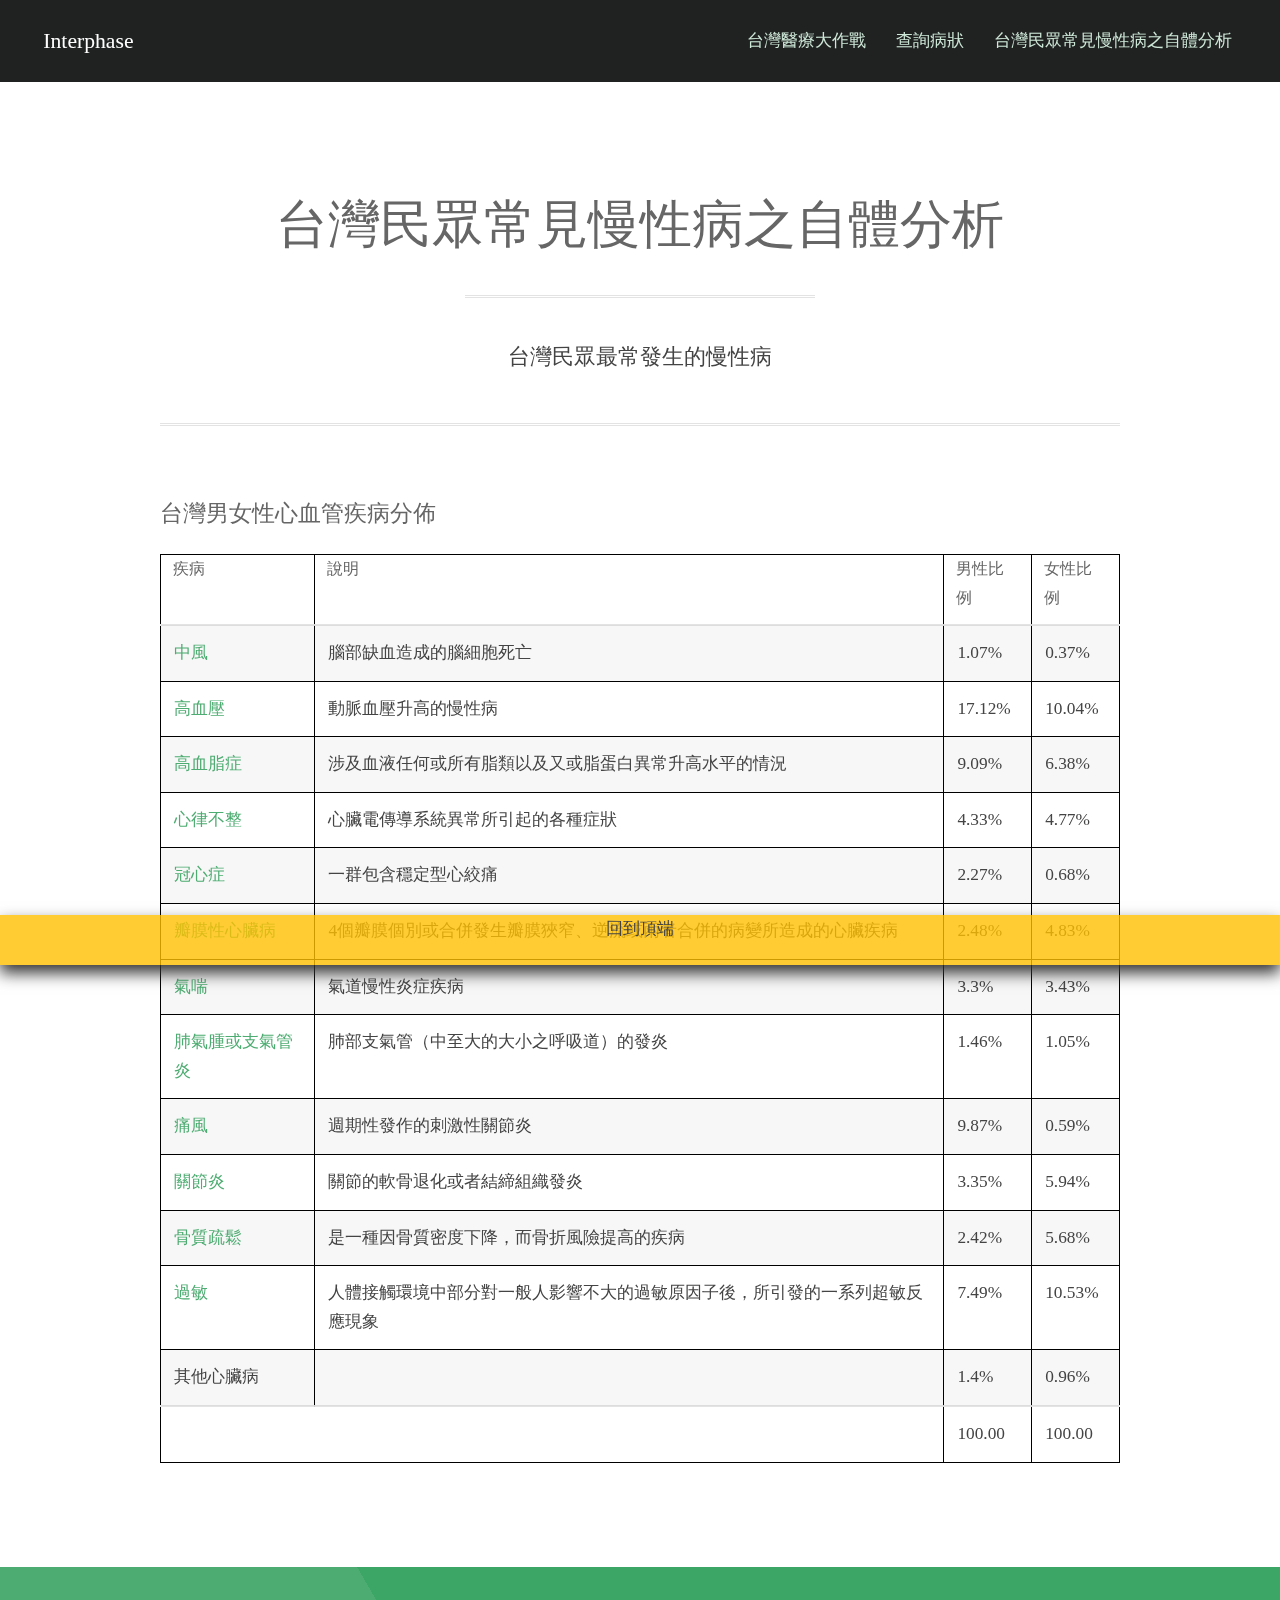
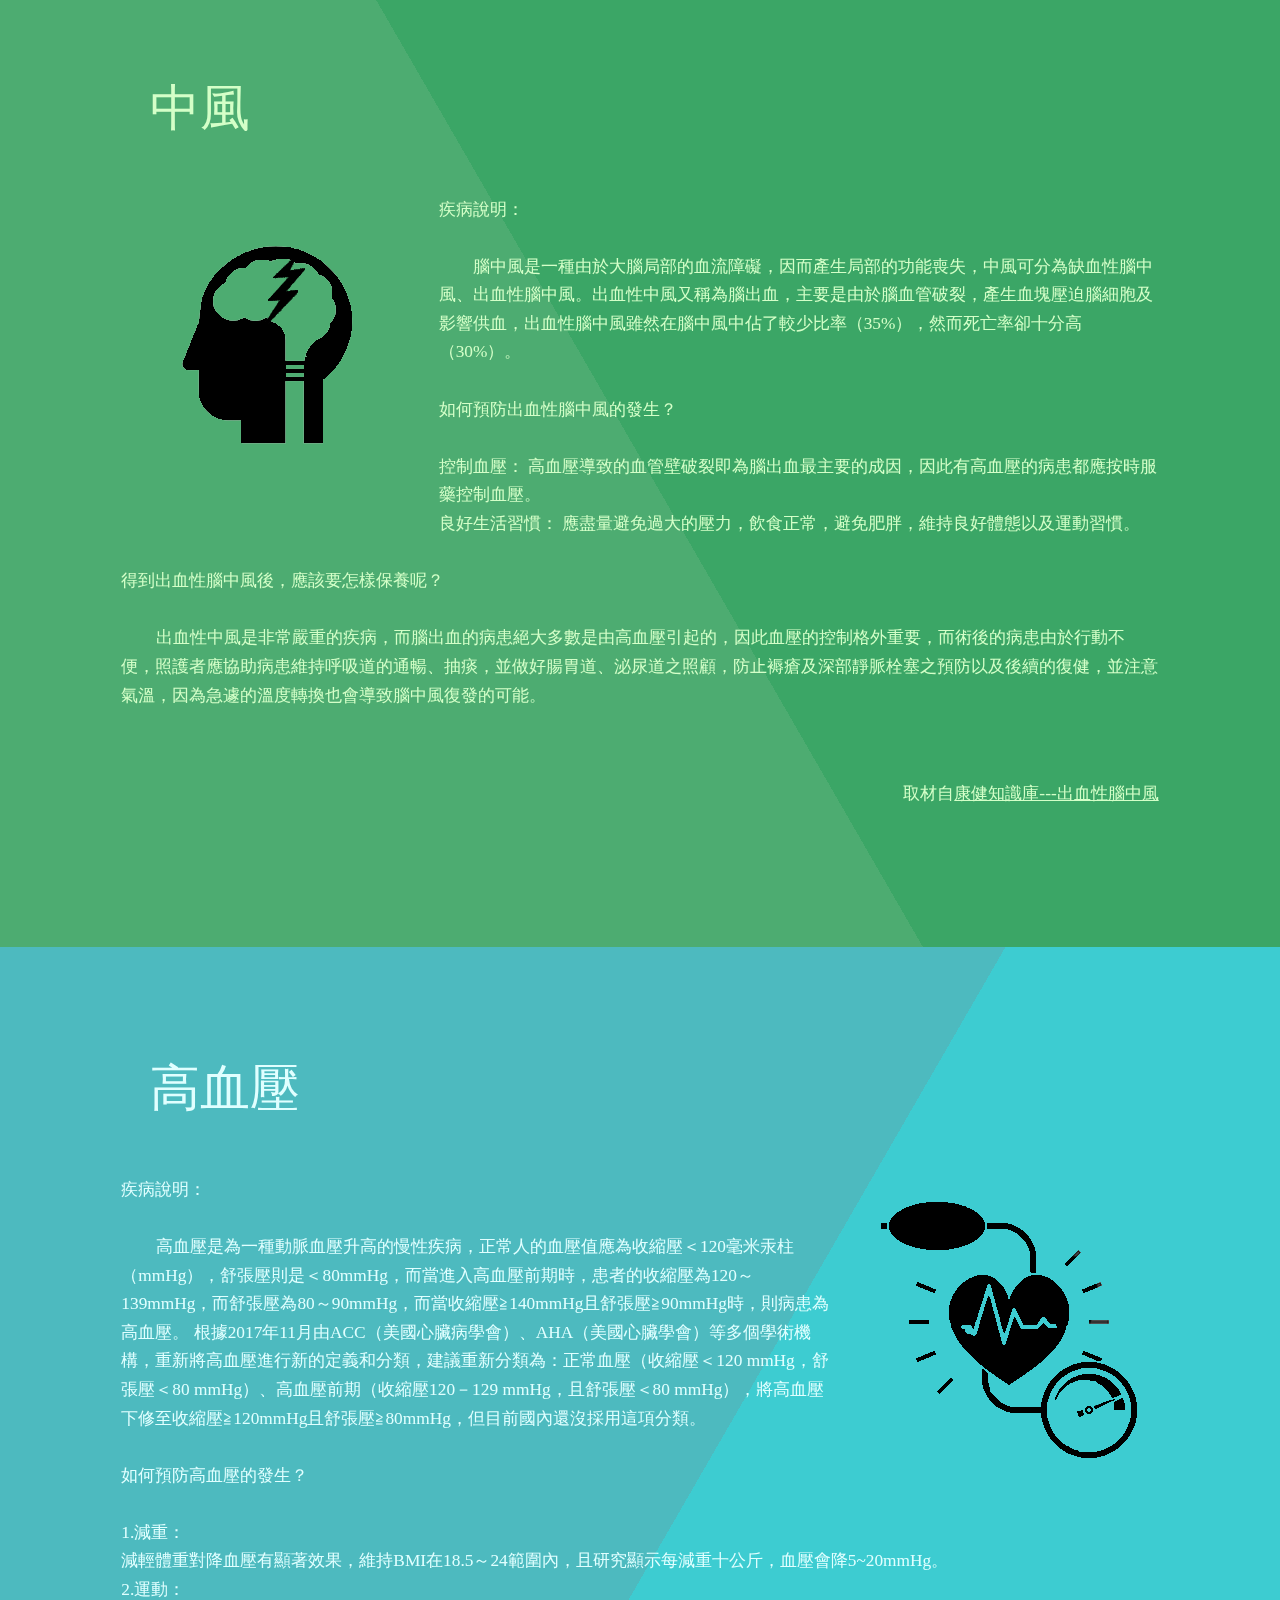
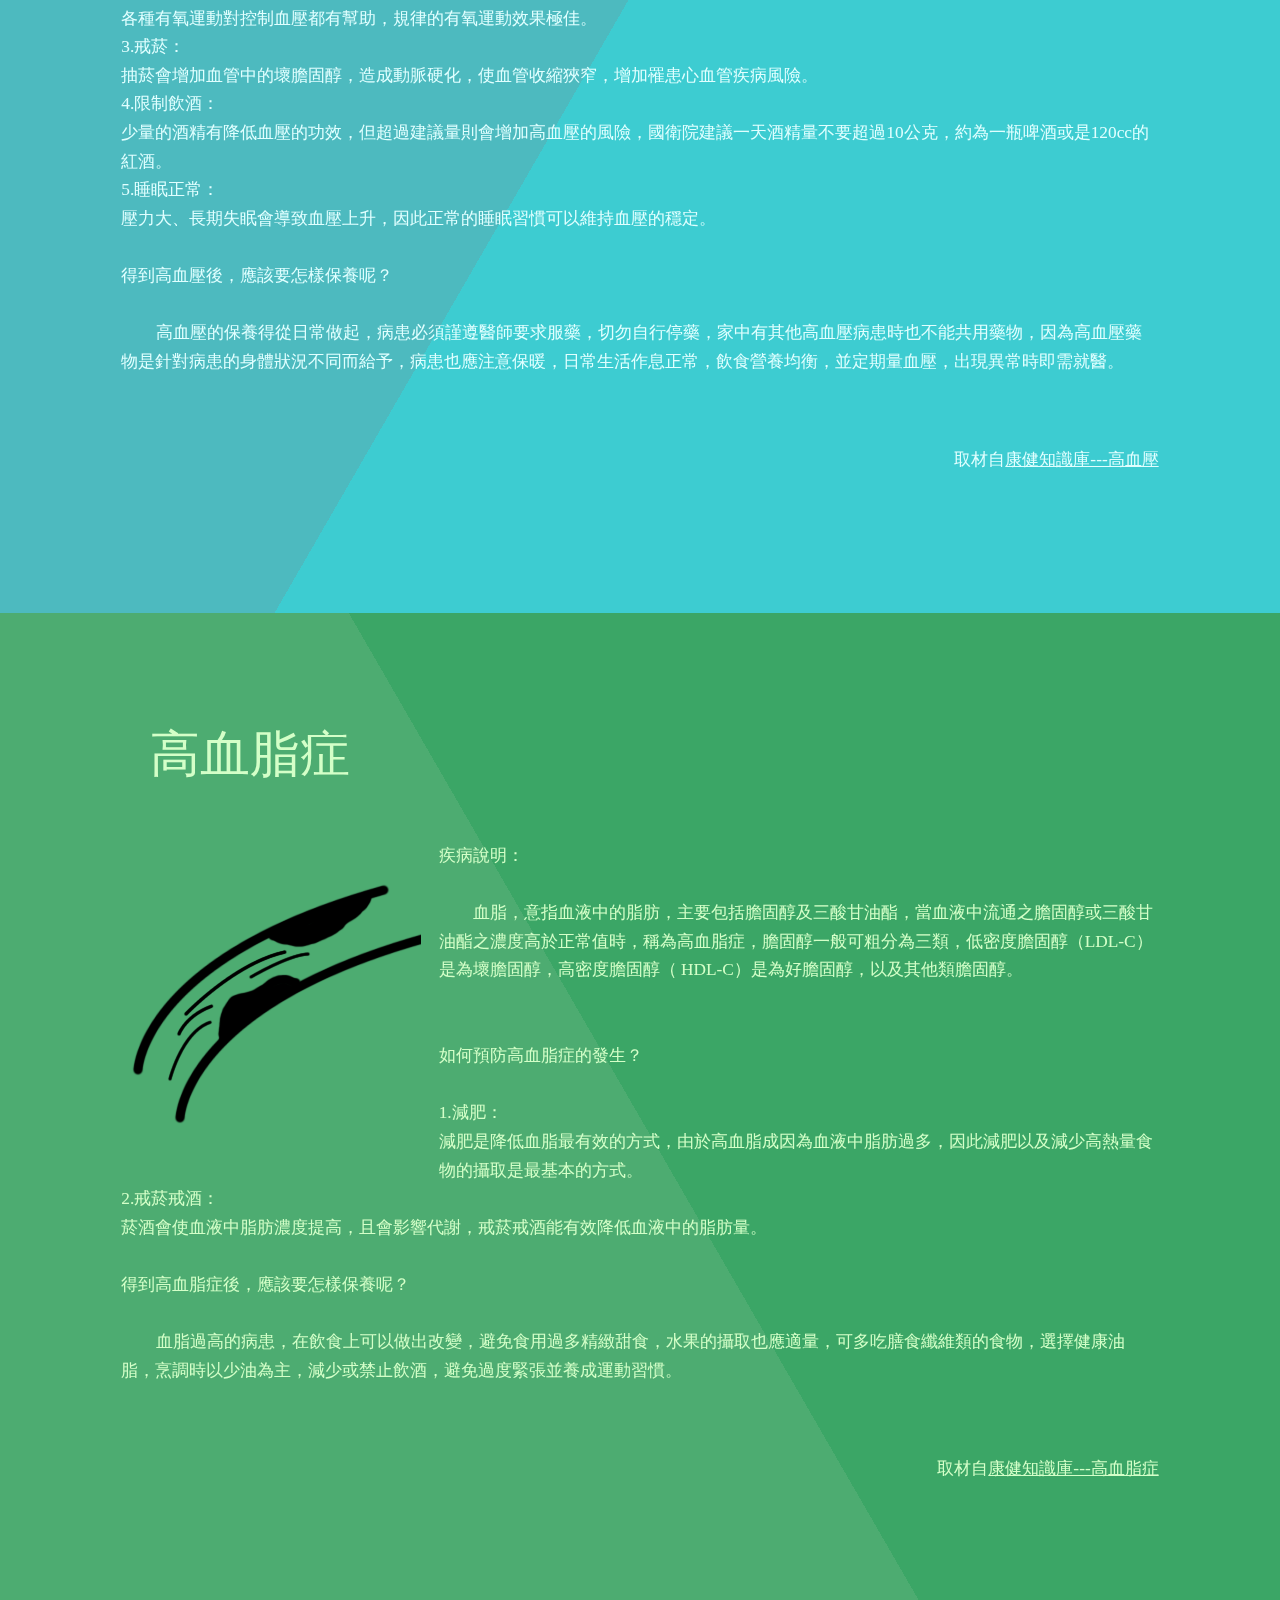
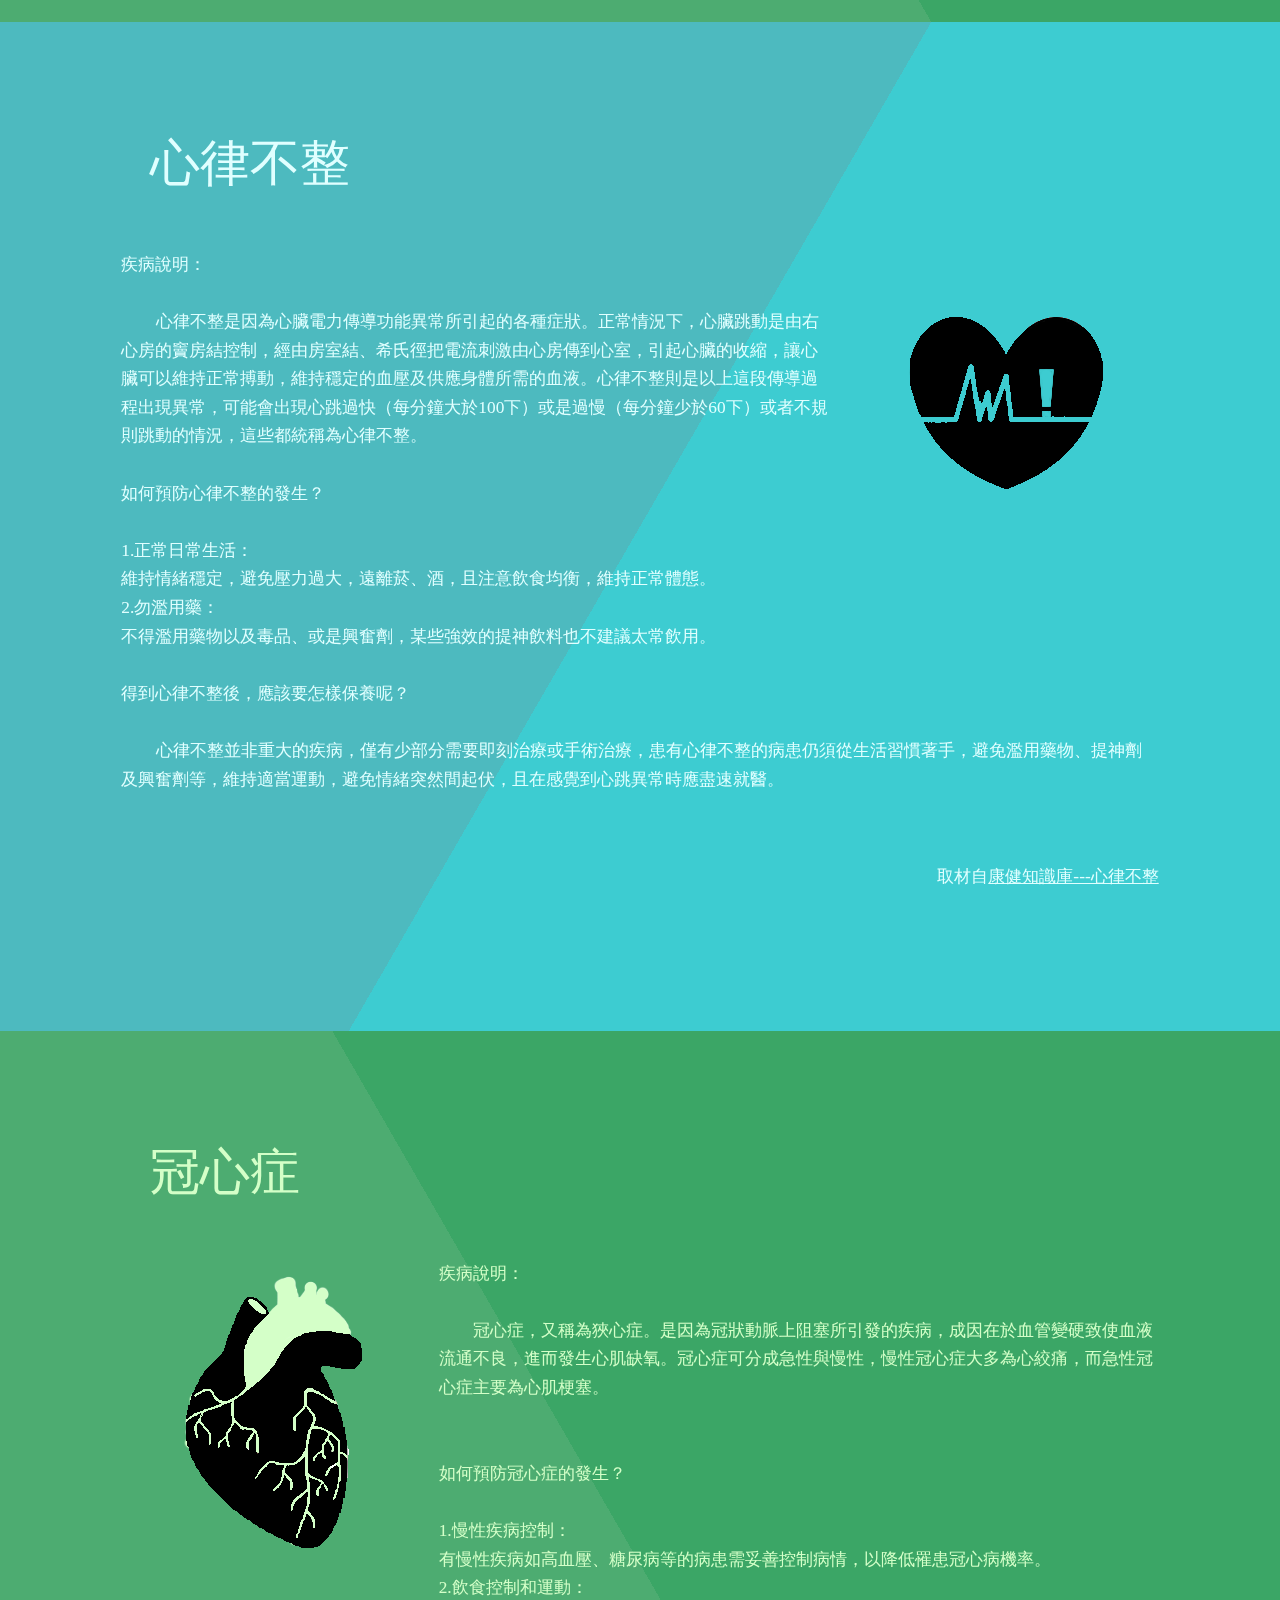
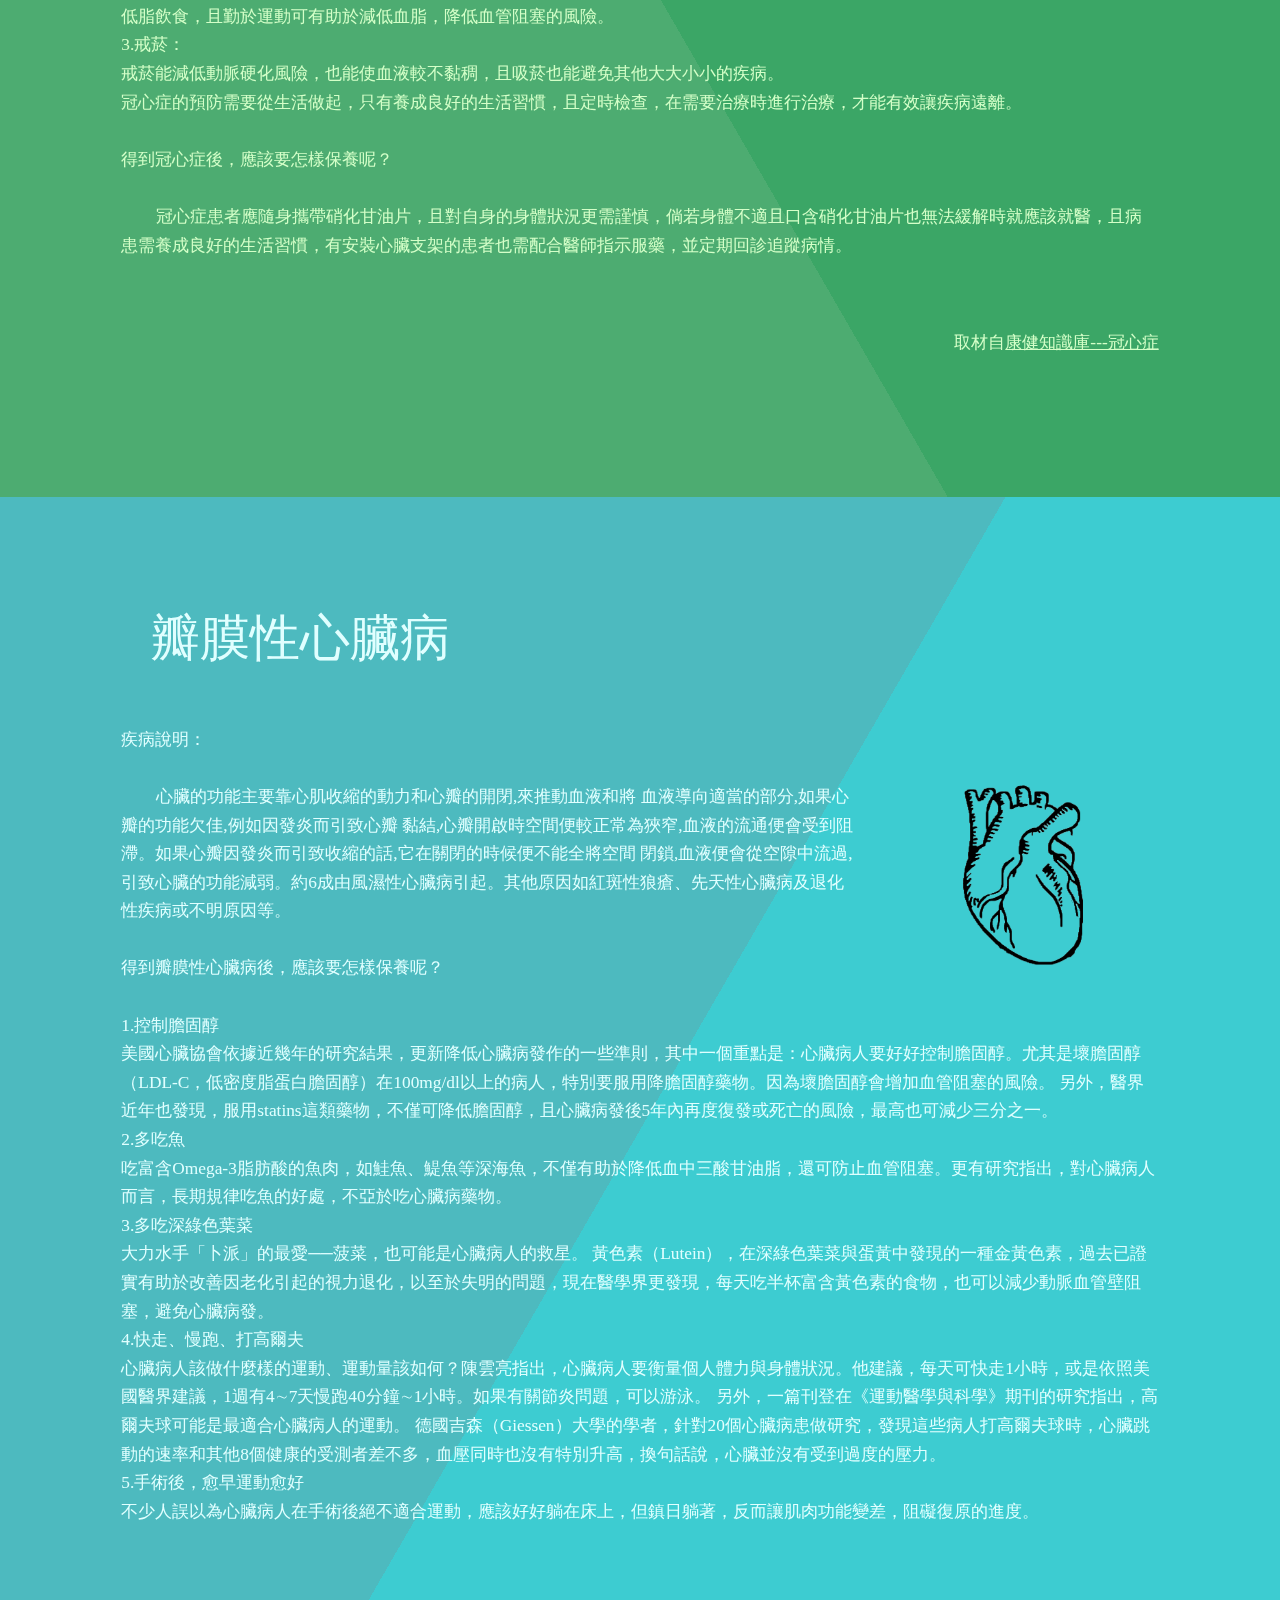
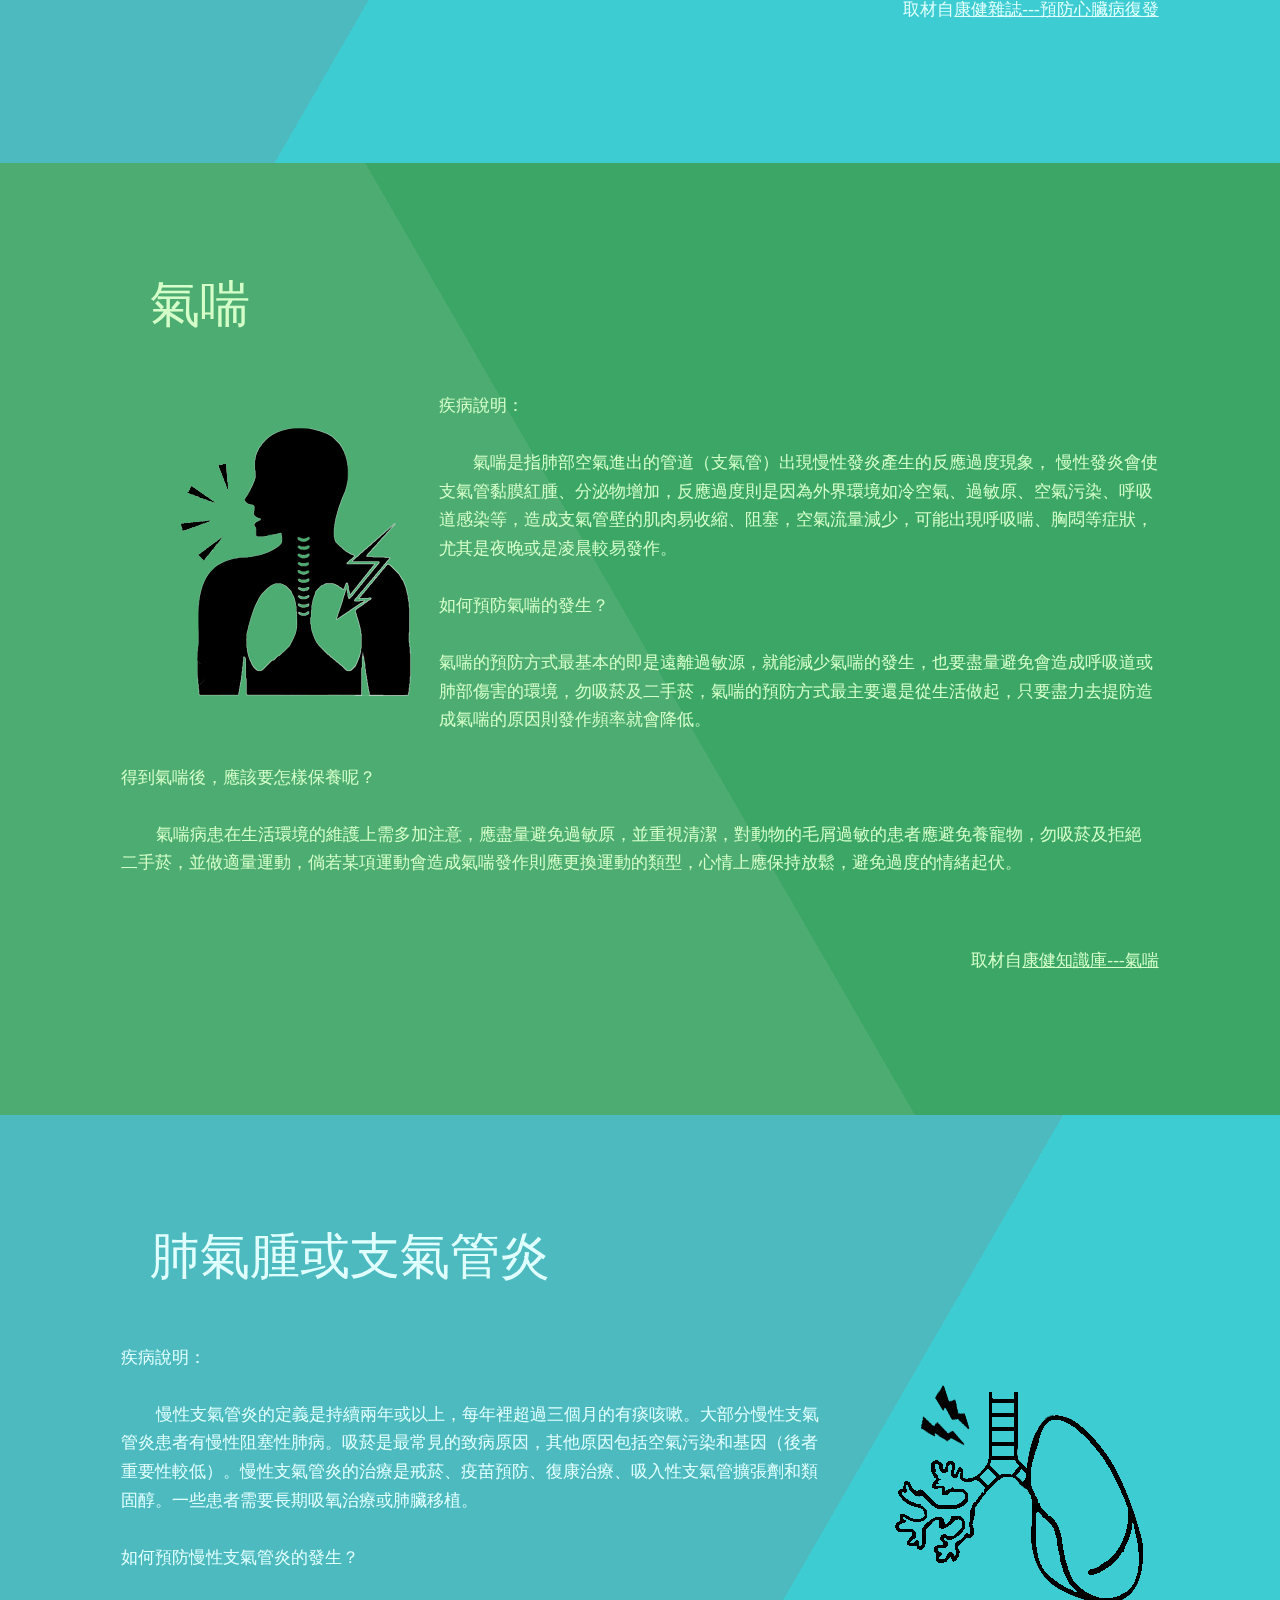
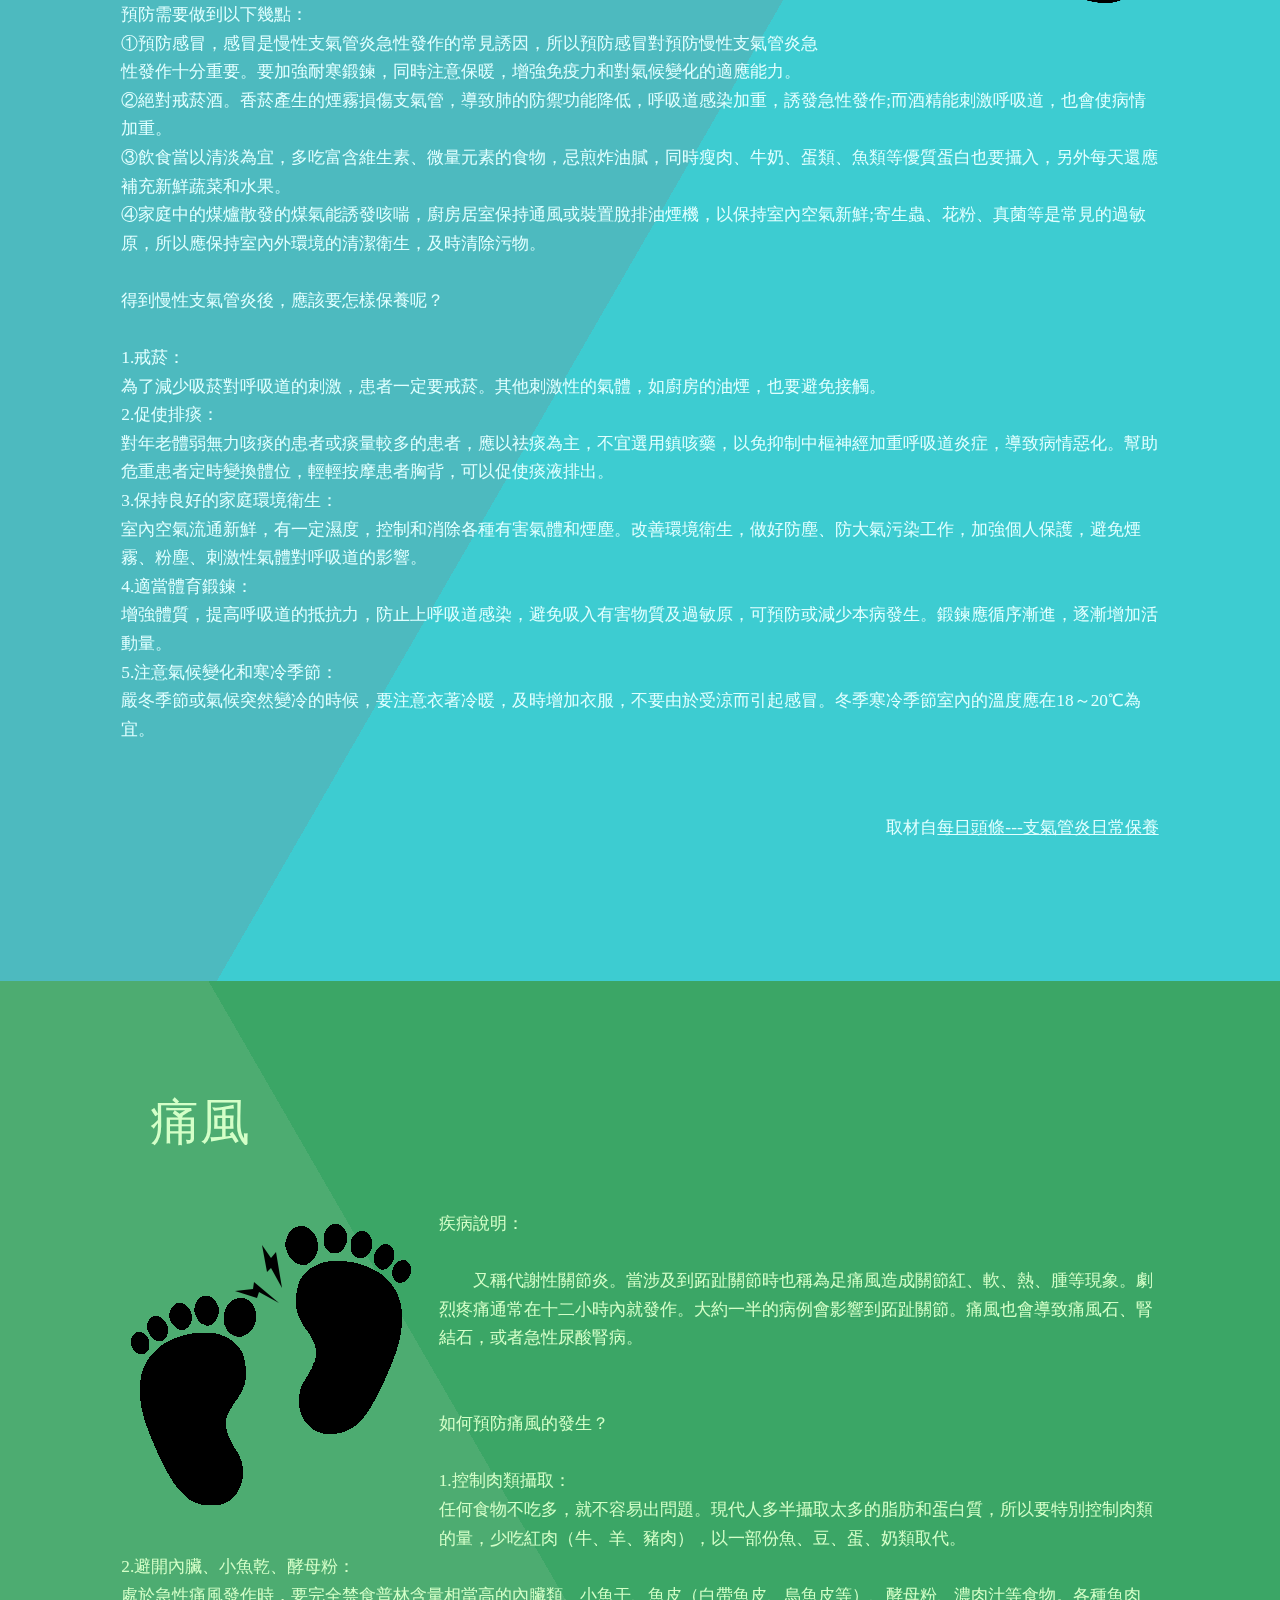
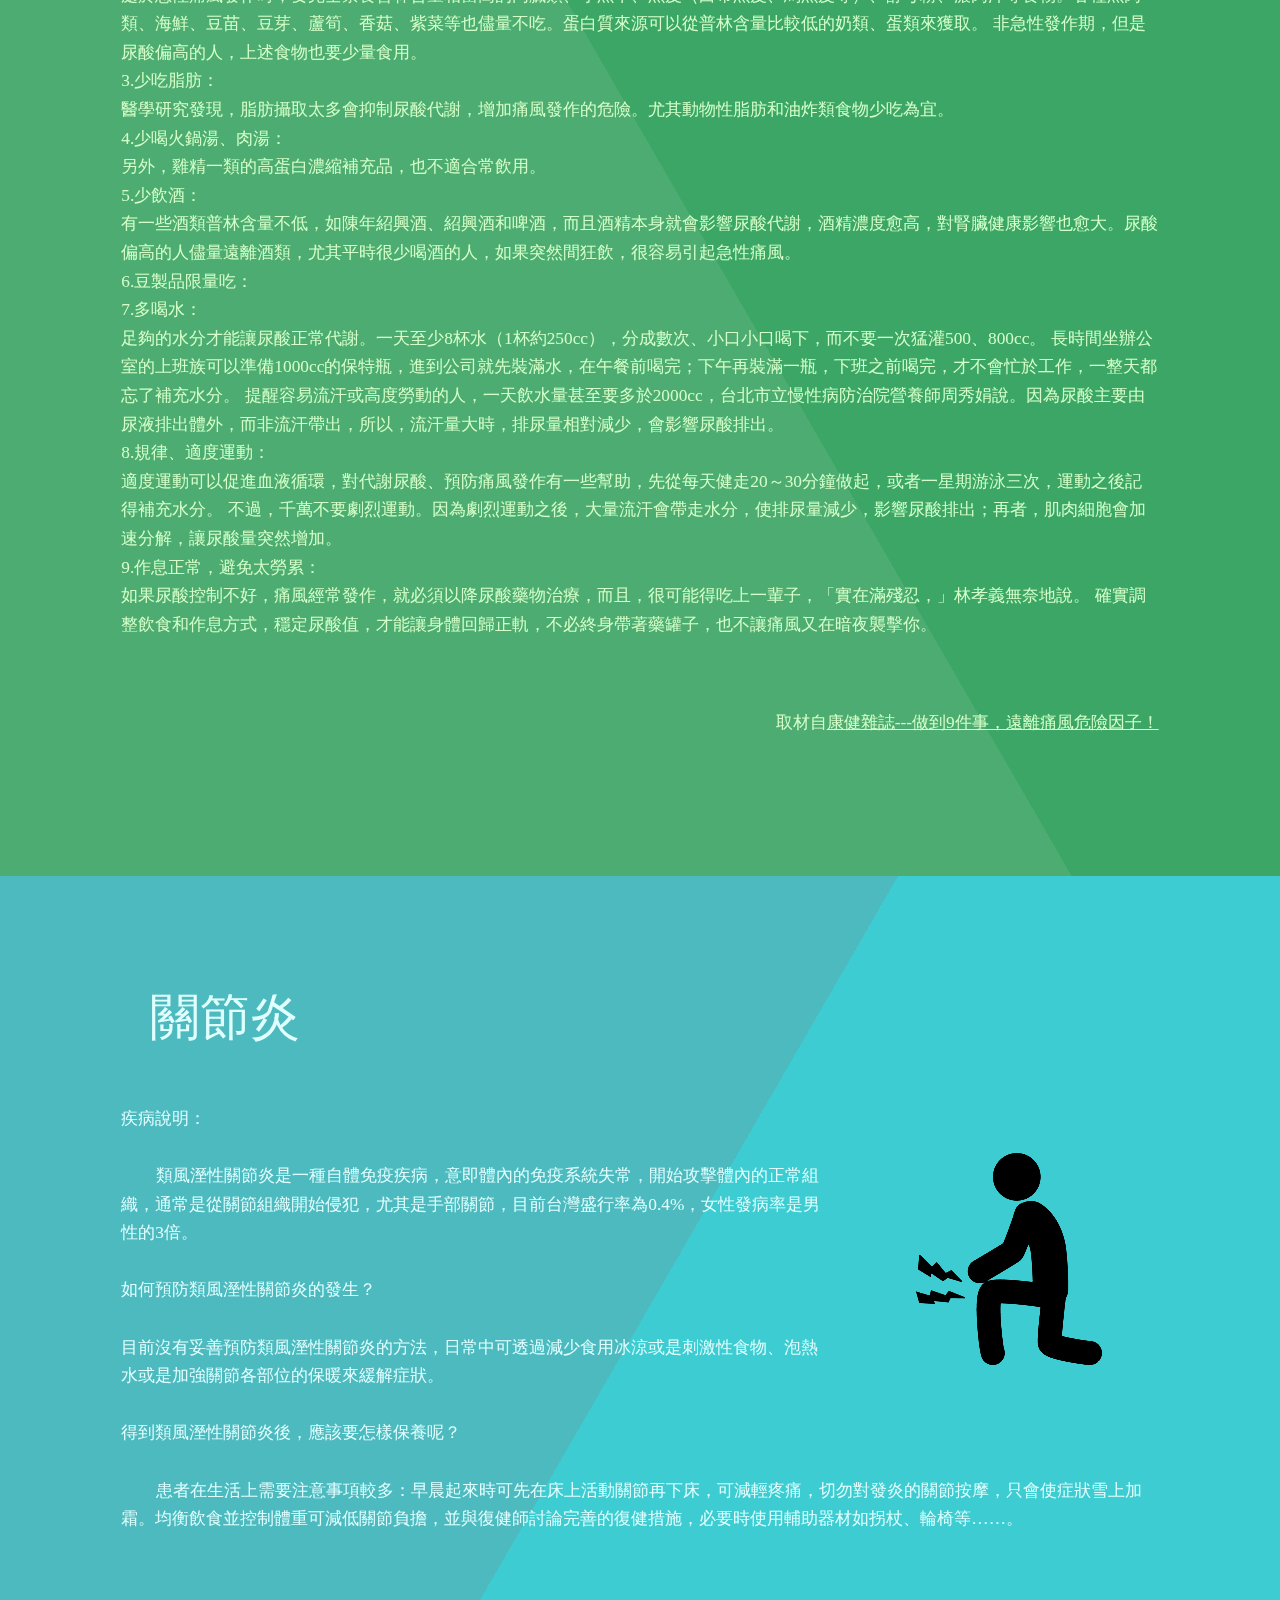
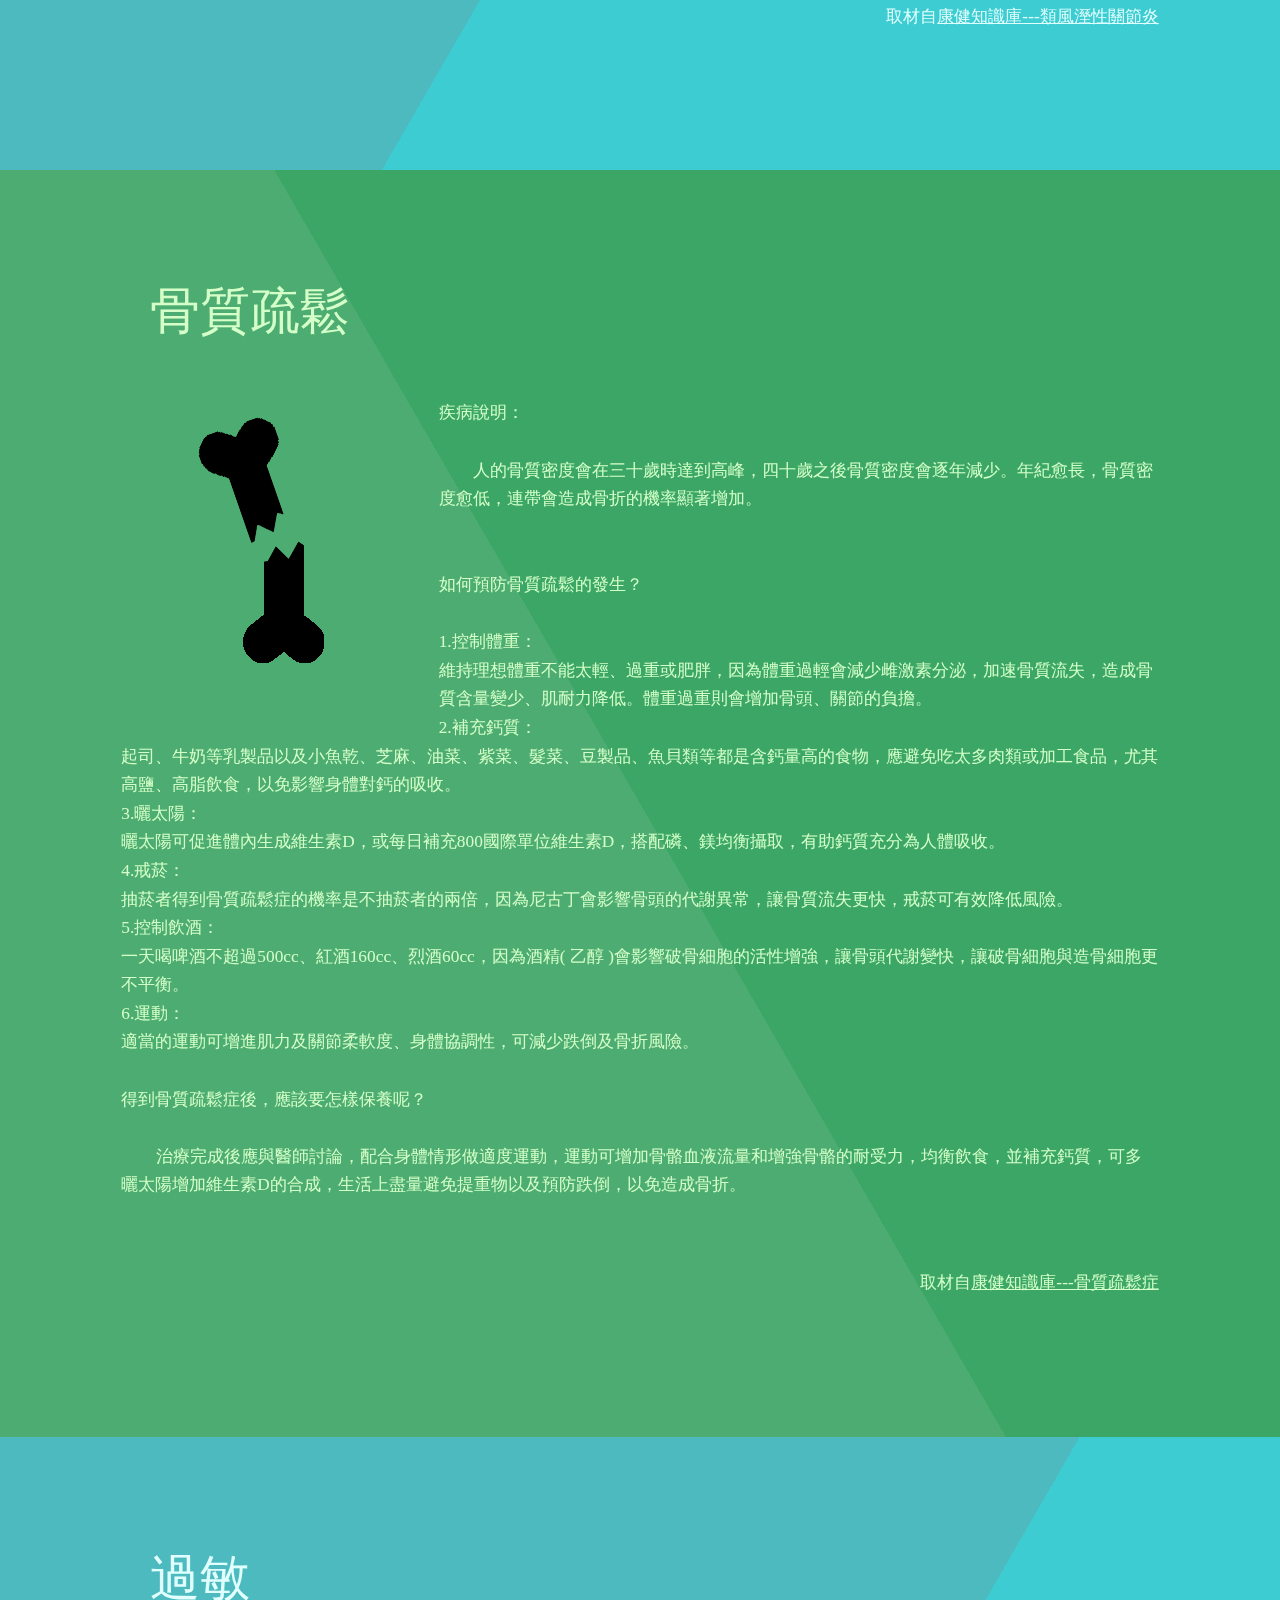
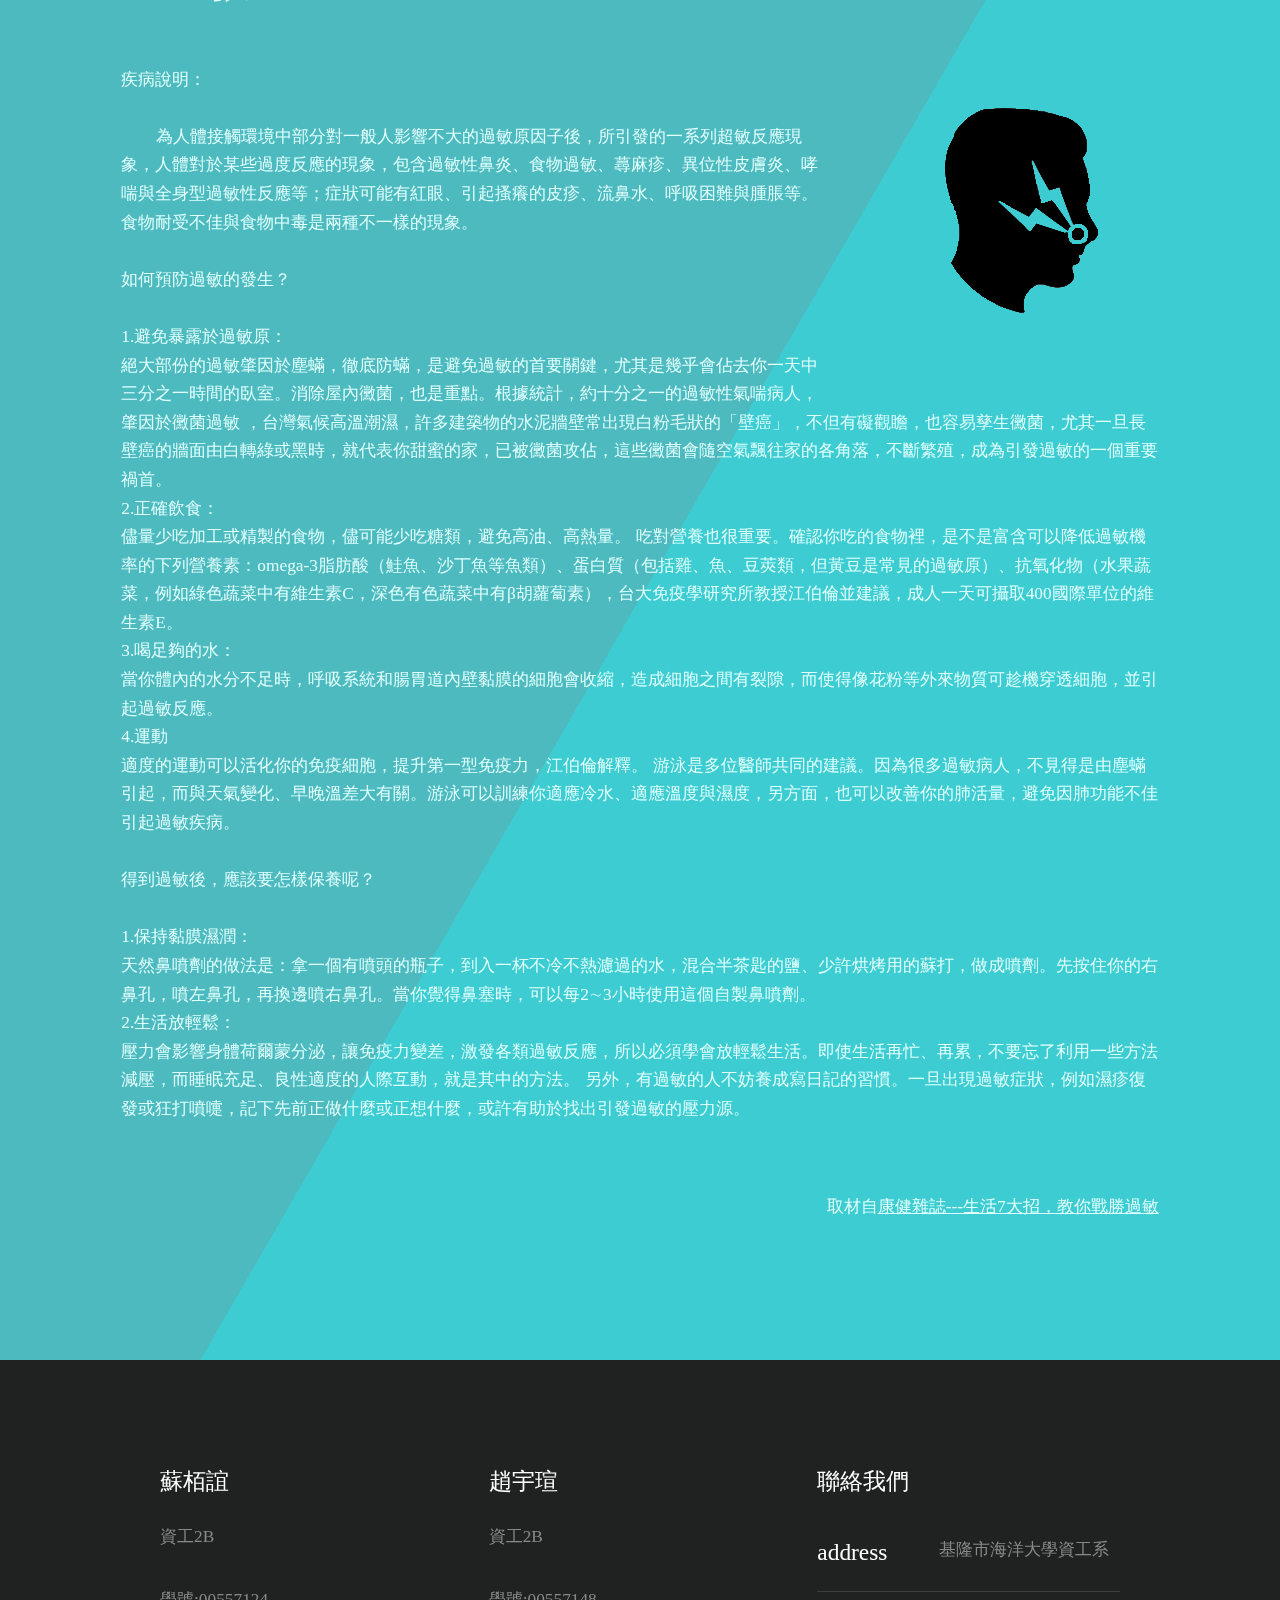
==== commit 424d918c: "fff" ====
--- a/instructions.html
+++ b/instructions.html
@@ -90,10 +90,10 @@
 	</div>
 <!-- Header -->   
 			<header id="header">
-				<h1><a href="homepage.html">Interphase</a></h1>
+				<h1><a href="index.html">Interphase</a></h1>
 				<nav id="nav">
 					<ul>
-						<li><a href="homepage.html" target="_blank">台灣醫療大作戰</a></li>   <!-- 開新的一個視窗---->
+						<li><a href="index.html" target="_blank">台灣醫療大作戰</a></li>   <!-- 開新的一個視窗---->
 						<li><a href="searchsick.html" target="_blank">查詢病狀</a></li>
 						<li><a href="instructions.html" target="_blank">台灣民眾常見慢性病之自體分析</a></li>    
 					</ul>
@@ -410,6 +410,10 @@
 									0978716315<br>
 									0909992602
 								</li>
+								<li>
+									<h3>PPT</h3>
+									<a href="" download="台灣醫療大作戰解說.pptx">PPT下載</a>
+								</li>
 							</ul>
 						</section>
 					</div>
--- a/css/style.css
+++ b/css/style.css
@@ -16,7 +16,7 @@
 
 	body, input, select, textarea {
 		color: #444;
-		font-family: "Lato", Helvetica, sans-serif;
+		font-family:Microsoft JhengHei;
 		font-size: 15pt;
 		font-weight: 300;
 		line-height: 1.65em;
@@ -24,7 +24,7 @@
 
 	a {
 		color: #4dac71;
-		text-decoration: underline;
+		text-decoration: none;
 	}
 
 		a:hover {
@@ -120,7 +120,7 @@
 
 	pre {
 		-webkit-overflow-scrolling: touch;
-		font-family: "Courier New", monospace;
+		font-family: Microsoft JhengHei;
 		font-size: 0.9em;
 		margin: 0 0 2em 0;
 	}
@@ -267,7 +267,7 @@
 			content: "";
 			-moz-osx-font-smoothing: grayscale;
 			-webkit-font-smoothing: antialiased;
-			font-family: FontAwesome;
+			font-family: Microsoft JhengHei;
 			font-style: normal;
 			font-weight: normal;
 			text-transform: none !important;
@@ -333,7 +333,7 @@
 			input[type="radio"] + label:before {
 				-moz-osx-font-smoothing: grayscale;
 				-webkit-font-smoothing: antialiased;
-				font-family: FontAwesome;
+				font-family: Microsoft JhengHei;
 				font-style: normal;
 				font-weight: normal;
 				text-transform: none !important;
@@ -434,7 +434,7 @@
 		.icon:before {
 			-moz-osx-font-smoothing: grayscale;
 			-webkit-font-smoothing: antialiased;
-			font-family: FontAwesome;
+			font-family: Microsoft JhengHei;
 			font-style: normal;
 			font-weight: normal;
 			text-transform: none !important;
@@ -822,7 +822,7 @@
 		}
 		
 		.button.big1 {
-			font-size: 1em;
+			font-size: 20px;
 			width:700px;
 			color:#000000;
 		}
@@ -1268,7 +1268,7 @@
 	
 x { background-color: rgb(255,255,255,0);
              margin-bottom: .5em;
-             font-family: arial, helvetica, sans-serif; 
+             font-family: Microsoft JhengHei; 
 			 
 			 }
 	
